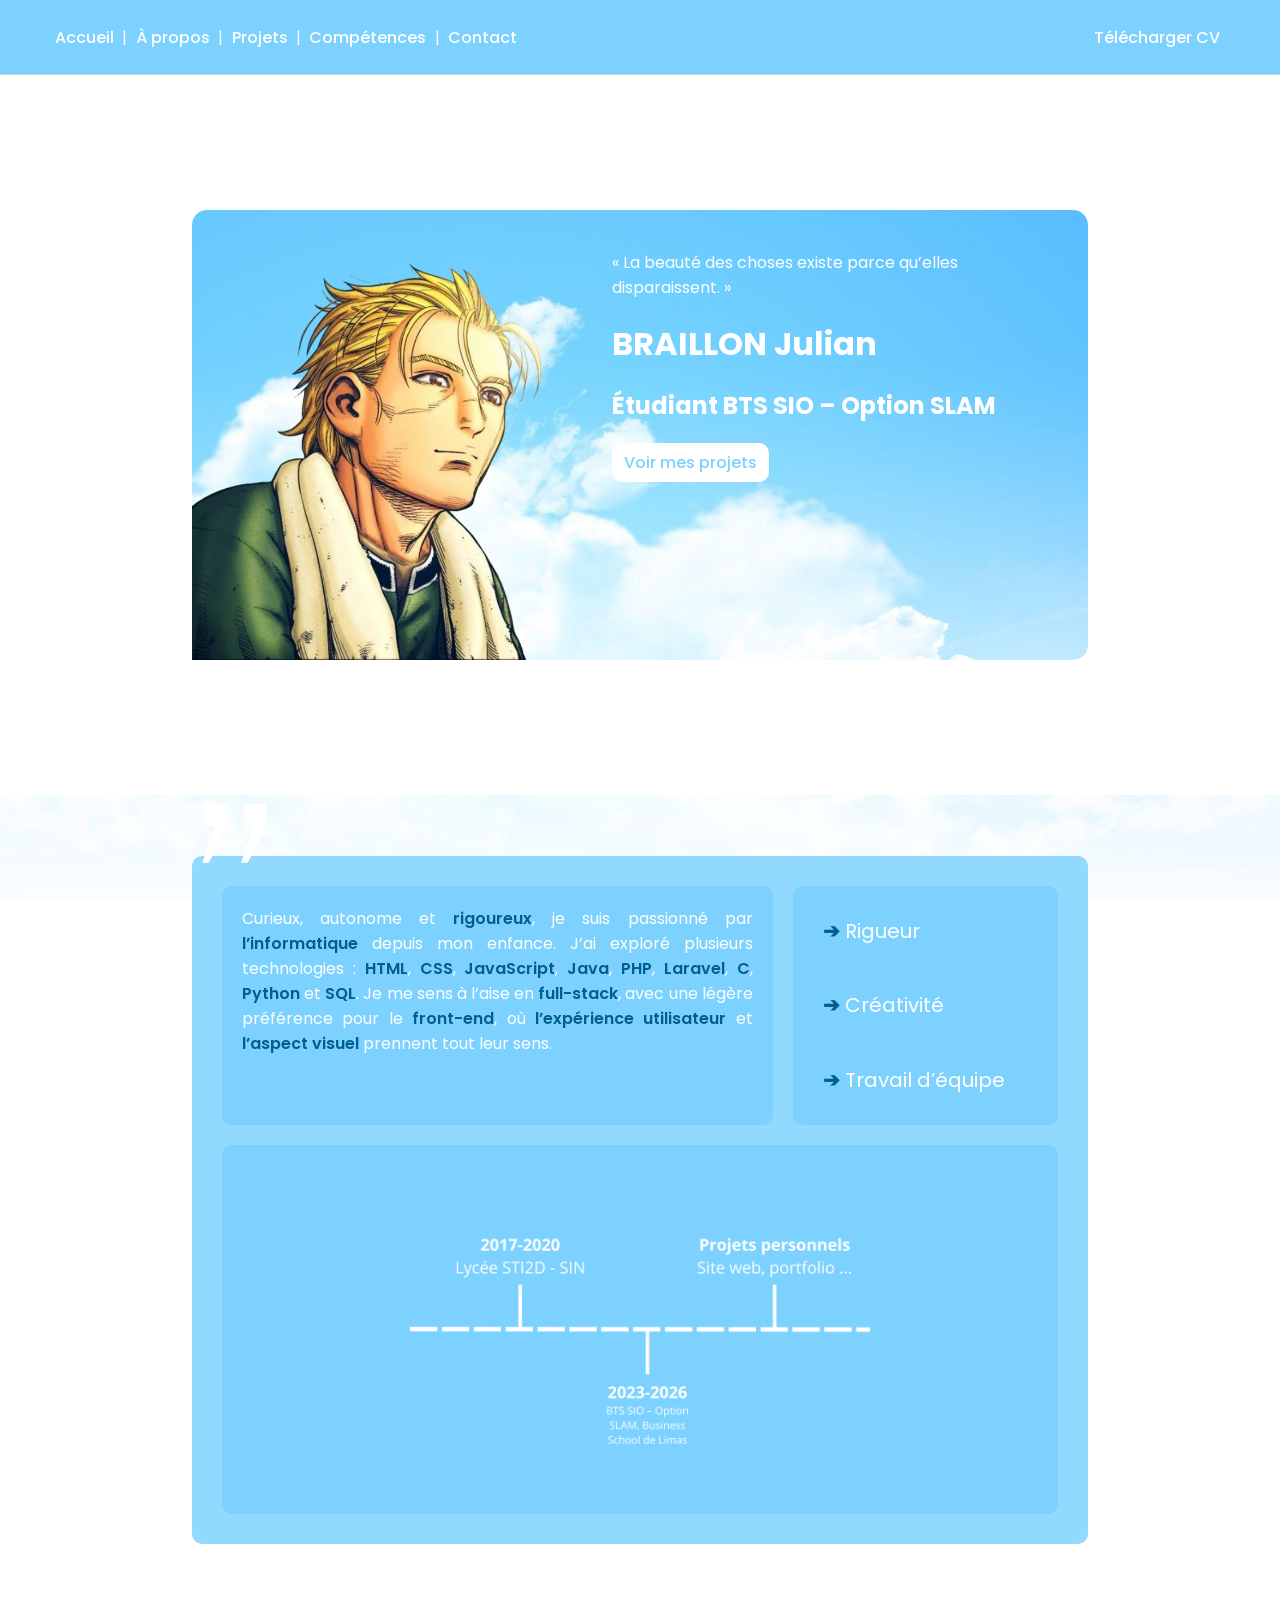
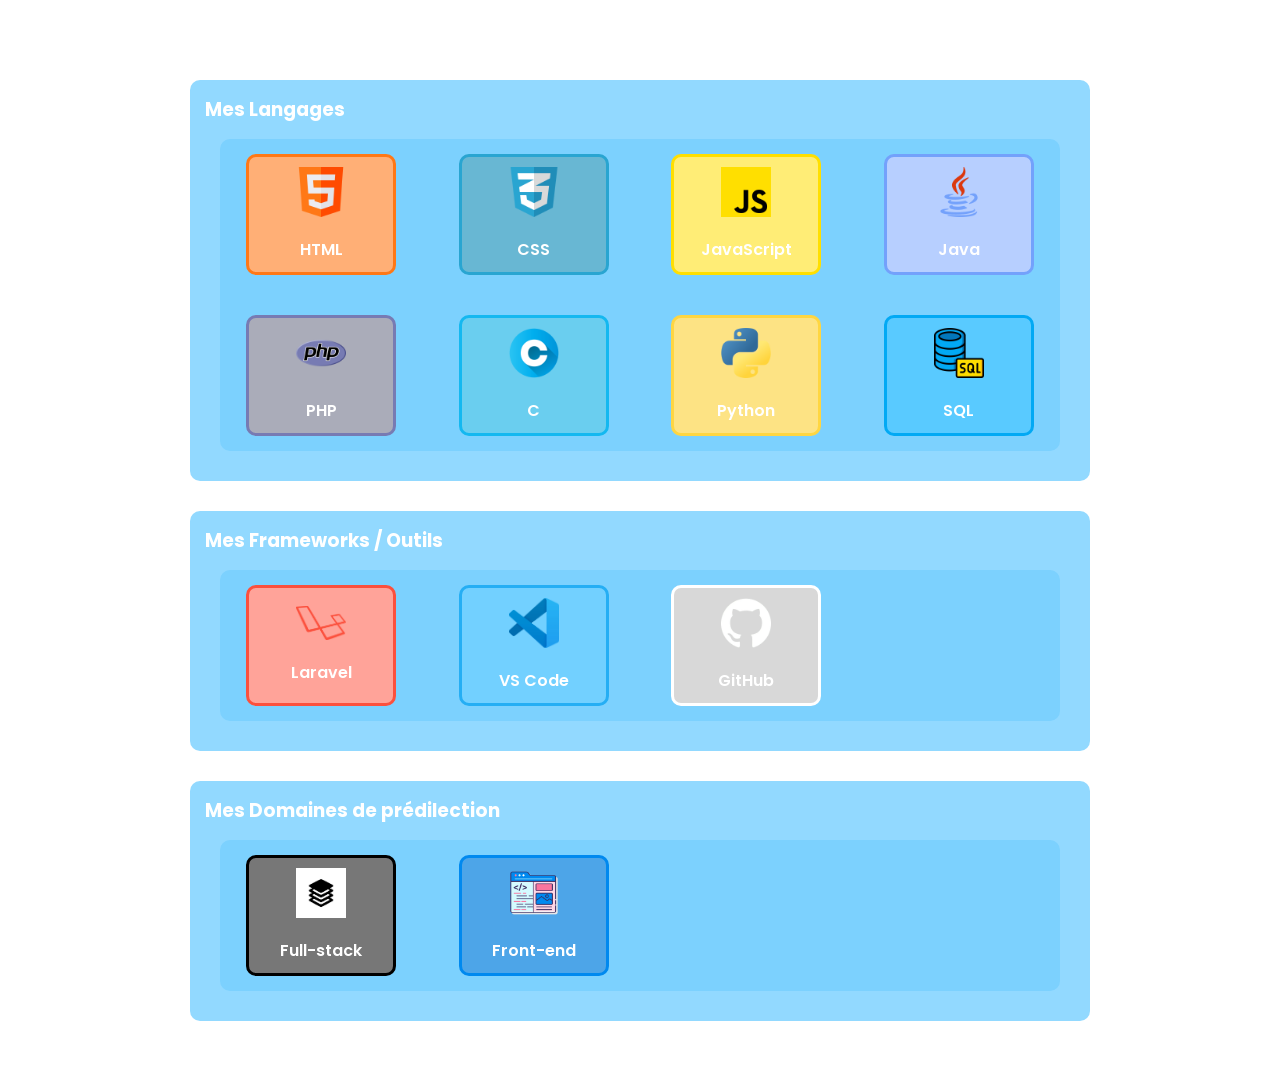
==== index.html @ 14780325 "premier commit" ====
<!DOCTYPE html>
<html lang="fr">

<head>
    <meta charset="UTF-8">
    <meta name="viewport" content="width=device-width, initial-scale=1.0">
    <link rel="stylesheet" href="style.css">
    <title>Mon Porfolio</title>
</head>
<header>
    <div class="header-div">
        <a href="#">Accueil</a>
        <p>|</p>
        <a href="#">À propos</a>
        <p>|</p>
        <a href="#">Projets</a>
        <p>|</p>
        <a href="#">Compétences</a>
        <p>|</p>
        <a href="#">Contact</a>
    </div>
    <div>
        <a href="#" class="CV">Télécharger CV</a>
    </div>
</header>

<body>
    <div class="div-1">
        <div class="div-1-1">
            <img src="img\thorfinn.png" alt="photo de profil" class="thorfinn">
        </div>
        <div class="div-1-2">
            <p>« La beauté des choses existe parce qu’elles disparaissent. »</p>
            <h1>BRAILLON Julian</h1>
            <h2>Étudiant BTS SIO – Option SLAM</h2>
            <a href="#">Voir mes projets</a>
        </div>
    </div>
    <div class="div-2">
        <div class="div-2-1">
            <div class="div-2-1-1">
                <p class="special">"</p>
                <p>
                    Curieux, autonome et <span>rigoureux</span>, je suis passionné par
                    <span>l’informatique</span> depuis mon enfance.
                    J’ai exploré plusieurs technologies :
                    <span>HTML</span>, <span>CSS</span>, <span>JavaScript</span>, <span>Java</span>,
                    <span>PHP</span>, <span>Laravel</span>, <span>C</span>, <span>Python</span> et <span>SQL</span>.
                    Je me sens à l’aise en <span>full-stack</span>, avec une légère préférence pour le
                    <span>front-end</span>, où <span>l’expérience utilisateur</span> et
                    <span>l’aspect visuel</span> prennent tout leur sens.
                </p>
            </div>
            <div class="div-2-1-2">
                <ul>
                    <li><span>➔</span> Rigueur</li>
                    <li><span>➔</span> Créativité</li>
                    <li><span>➔</span> Travail d’équipe</li>
                </ul>
            </div>
            <div class="div-2-1-3">
                <img src="img/frise.png" alt="frise chronologique" class="frise">
            </div>
        </div>
    </div>
    <div class="div-3">
        <div class="div-3-1">
            <div class="container">
                <h3>Mes Langages</h3>
                <div class="div-3-1-x">
                    <div class="div-3-1-x-x" id="html">
                        <img src="icons/html.png" class="icon" alt="HTML5">
                        <span>HTML</span>
                    </div>
                    <div class="div-3-1-x-x" id="css">
                        <img src="icons/text.png" class="icon" alt="CSS3">
                        <span>CSS</span>
                    </div>
                    <div class="div-3-1-x-x" id="javascript">
                        <img src="icons/js.png" class="icon" alt="JavaScript">
                        <span>JavaScript</span>
                    </div>
                    <div class="div-3-1-x-x" id="java">
                        <img src="icons/java.png" class="icon" alt="Java">
                        <span>Java</span>
                    </div>
                    <div class="div-3-1-x-x" id="php">
                        <img src="icons/php.png" class="icon" alt="PHP">
                        <span>PHP</span>
                    </div>
                    <div class="div-3-1-x-x" id="c">
                        <img src="icons/letter-c.png" class="icon" alt="C">
                        <span>C</span>
                    </div>
                    <div class="div-3-1-x-x" id="python">
                        <img src="icons/python.png" class="icon" alt="Python">
                        <span>Python</span>
                    </div>
                    <div class="div-3-1-x-x" id="sql">
                        <img src="icons/database.png" class="icon" alt="SQL">
                        <span>SQL</span>
                    </div>
                </div>
            </div>
            <div class="container">
                <h3>Mes Frameworks / Outils</h3>
                <div class="div-3-1-x">
                    <div class="div-3-1-x-x" id="laravel">
                        <img src="icons/laravel-1.png" class="icon" alt="Laravel">
                        <span>Laravel</span>
                    </div>
                    <div class="div-3-1-x-x" id="vs">
                        <img src="icons/code-stable.png" class="icon" alt="Visual Studio Code">
                        <span>VS Code</span>
                    </div>
                    <div class="div-3-1-x-x" id="github">
                        <img src="icons/github-white-icon.png" class="icon" alt="GitHub">
                        <span>GitHub</span>
                    </div>
                </div>
            </div>

            <div class="container">
                <h3>Mes Domaines de prédilection</h3>
                <div class="div-3-1-x">
                    <div class="div-3-1-x-x" id="fullstack">
                        <img src="icons/fullstack.png" class="icon" alt="Full-stack">
                        <span>Full-stack</span>
                    </div>
                    <div class="div-3-1-x-x" id="frontend">
                        <img src="icons/front.png" class="icon" alt="Front-end">
                        <span>Front-end</span>
                    </div>
                </div>
            </div>

        </div>
    </div>
    </div>
</body>

</html>
---- style.css ----
@import url('https://fonts.googleapis.com/css2?family=Poppins:wght@400;500;600;700&display=swap');
@import url('https://fonts.googleapis.com/css2?family=News+Cycle:wght@400;700&display=swap');


* {
    margin: 0;
    padding: 0;
    box-sizing: border-box;
    font-family: 'Poppins', sans-serif;
    color: white;
}

header {
    width: 100%;
    height: 75px;
    display: flex;
    justify-content: space-between;
    align-items: center;
    padding: 0px 50px 0px 50px;
    border-bottom: 1px solid lightgrey;
    background-color: #7cd1fe;
}

.header-div {
    display: flex;
    justify-content: space-between;
    align-items: center;
    width: 40%;
}

a {
    text-decoration: none;
    font-weight: 500;
    color: white;
    padding: 5px;
    transition: all 0.3s;
}

.header-div p {
    color: white;
}

.CV {
    padding: 5px 10px 5px 10px;
    transition: all 0.3s;
}

.CV:hover,
a:hover {
    background-color: #92d9ff;
    color: white;
    border-radius: 10px;
}

.div-1 {
    background-image: url("img/ciel 3.jpg");
    background-size: cover;
    background-attachment: fixed;
    border-radius: 15px;
    width: 70%;
    height: 50vh;
    margin-top: 15vh;
    margin-inline: auto;
    display: flex;
    justify-content: space-between;
}

.thorfinn {
    width: 420px;
}

.div-1-1 {
    display: flex;
    justify-content: end;
    align-items: end;
}

.div-1-2 {
    display: flex;
    flex-direction: column;
    justify-content: start;
    align-items: start;
    gap: 20px;
    margin-top: 40px;
    margin-right: 70px;
}

.div-1-2 a {
    background-color: white;
    color: #7cd1fe;
    padding: 5px 10px 5px 10px;
    border-radius: 10px;
    border: 2px solid rgba(255, 255, 255, 0);
}

.div-1-2 a:hover {
    background-color: #7cd1fe;
    color: white;
    border-radius: 10px;
    border: 2px solid white;
}

.div-2 {
    margin-top: 15vh;
    width: 100%;
    height: 90vh;
    background-image: url("img/ciel 3.jpg");
    background-attachment: fixed;
    background-size: cover;
    display: flex;
    justify-content: center;
    align-items: center;
}

.div-2-1 {
    width: 70%;
    height: 85%;
    margin-inline: auto;
    text-align: justify;
    padding: 30px;
    display: grid;
    grid-template-columns: repeat(3, 1fr);
    grid-template-rows: repeat(5, 1fr);
    gap: 20px;
    background-color: #92d9ff;
    border-radius: 10px;
}

.div-2-1-1 {
    text-align: justify;
    padding: 20px;
    display: flex;
    justify-content: space-evenly;
    grid-column: span 2 / span 2;
    grid-row: span 2 / span 2;
    background-color: #7cd1fe;
    border-radius: 10px;
}

.div-2-1-2 {
    text-align: justify;
    padding: 30px;
    display: flex;
    justify-content: start;
    background-color: #7cd1fe;
    border-radius: 10px;
    grid-row: span 2 / span 2;
    grid-column-start: 3;
}

.div-2-1-3 {
    border-radius: 10px;
    grid-column: span 3 / span 3;
    grid-row: span 3 / span 3;
    grid-row-start: 3;
    background-color: #7cd1fe;
    border-radius: 10px;
    display: flex;
    justify-content: center;
    align-items: center;
    overflow: hidden;
}

.div-2-1-2 ul {
    display: flex;
    justify-content: space-between;
    align-items: start;
    flex-direction: column;
    list-style: none;
    font-size: 20px;
}

.frise {
    width: 55%;
    border-radius: 10px;
    overflow: hidden;
}

span {
    color: #005f8f;
    font-weight: 600;
}

.div-3 {
    margin-top: 5vh;
    width: 75%;
    min-height: 80vh;
    margin-inline: auto;
    border-radius: 10px;
    padding: 30px;
}

.div-3-1-x {
    display: grid;
    grid-template-columns: repeat(4, 1fr);
    gap: 40px;
    background-color: #7cd1fe;
    border-radius: 10px;
    padding: 15px;
    margin: 15px;
}

.div-3-1-x-x {
    display: flex;
    justify-content: center;
    align-items: center;
    flex-direction: column;
    gap: 20px;
    padding: 10px;
    border-radius: 10px;
    width: 150px;
    margin-inline: auto;
}

.icon {
    width: 50px;
}

.div-3-1-x-x span{
    color: white;
}

.special{
    font-family: "News Cycle", sans-serif;
    position: absolute;
    font-size: 300px;
    left: 15%;
    top: 71%;
}

.container{
    background-color: #92d9ff;
    border-radius: 10px;
    margin-bottom: 30px;
    padding: 15px;
}

#html{
    background-color: #ffaf76;
    border: 3px solid #FF7816;
}
#css{
    background-color: #68b7d3;
    border: 3px solid #29A5D1;
}
#javascript{
    background-color: #ffed76;
    border: 3px solid #FFDF00;
}
#java{
    background-color: #b7cfff;
    border: 3px solid #73A1FB;
}
#php{
    background-color: #aaacb9;
    border: 3px solid #777BB3;
}
#c{
    background-color: #6aceef;
    border: 3px solid #14B8F0;
}
#sql{
    background-color: #59caff;
    border: 3px solid #02A9F4;
}
#laravel{
    background-color: #ffa399;
    border: 3px solid #FC503D;
}
#python{
    background-color: #fde384;
    border: 3px solid #FFD641;
}
#vs{
    background-color: #72d0ff;
    border: 3px solid #25AEF4;
}
#github{
    background-color: #d8d8d8;
    border: 3px solid #ffffff;
}
#fullstack{
    background-color: #777777;
    border: 3px solid #000000;
}
#frontend{
    background-color: #4da5e8;
    border: 3px solid #0089EF;
}
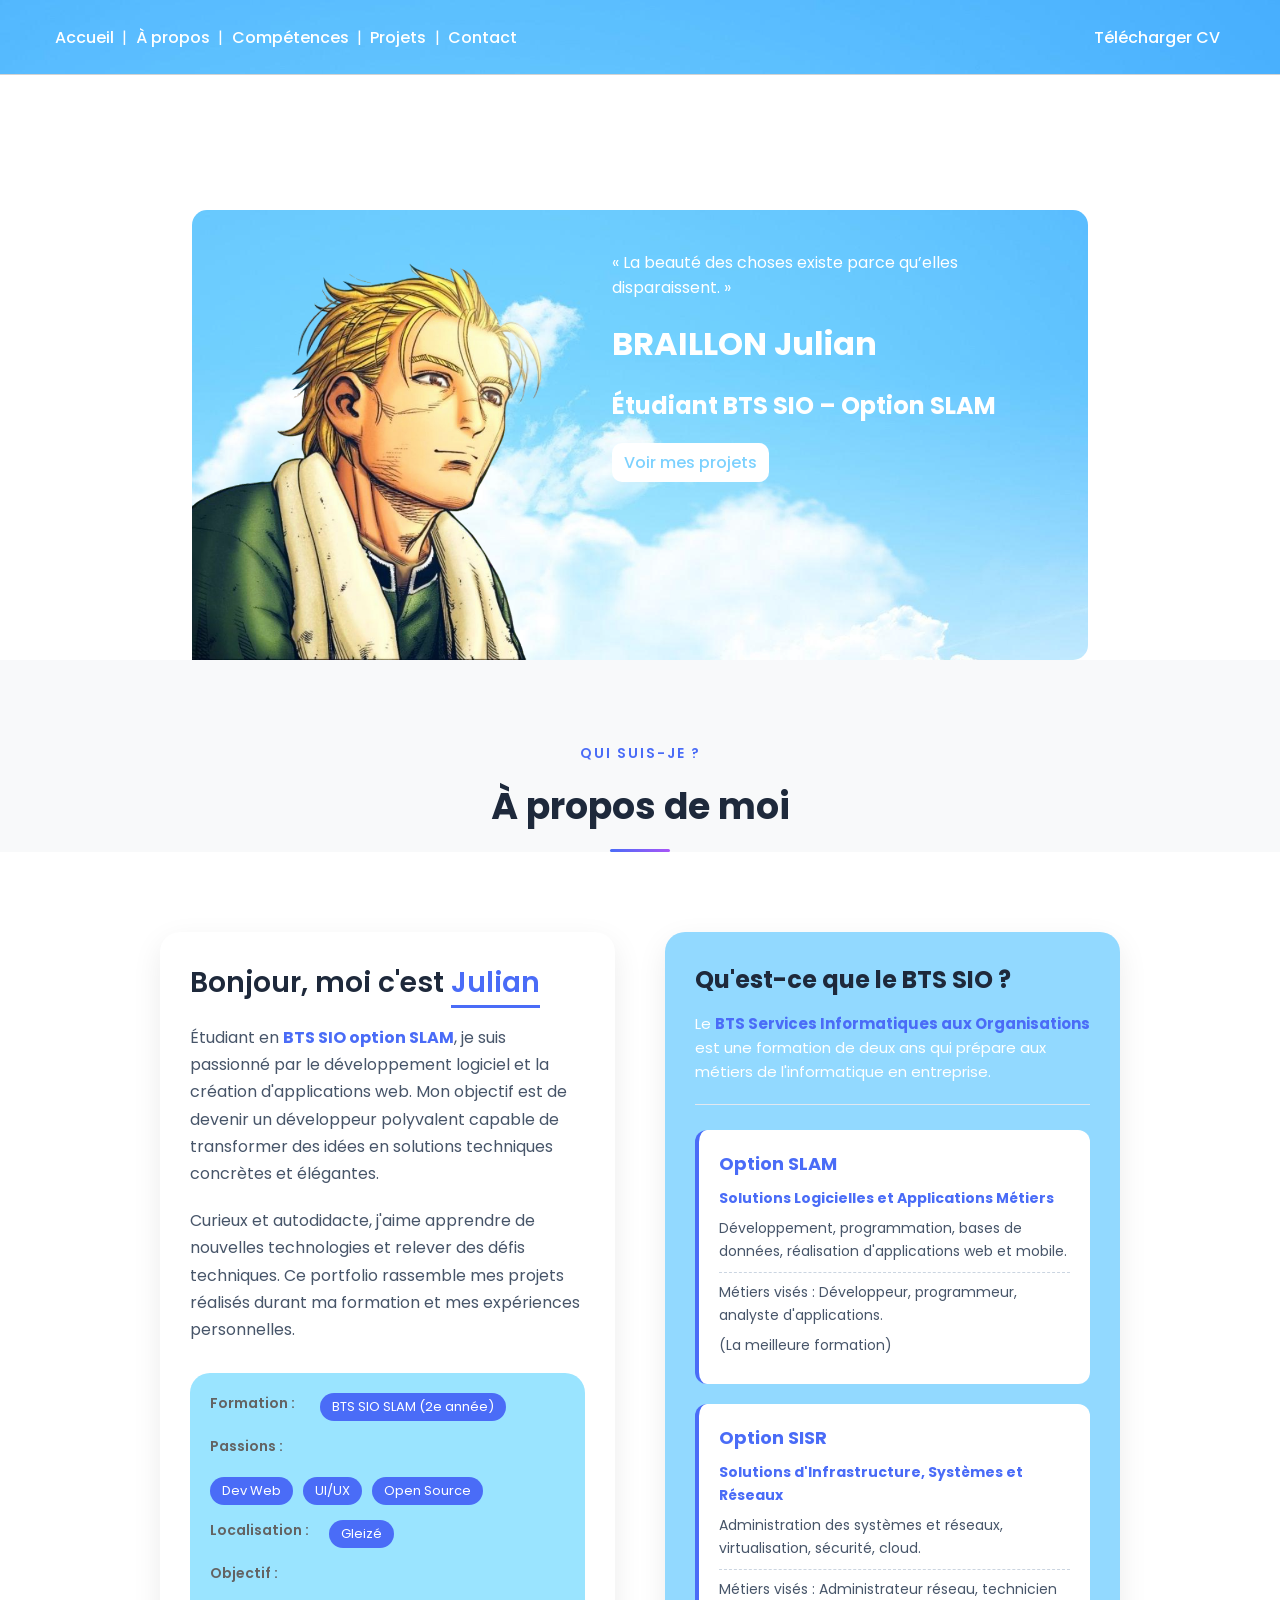
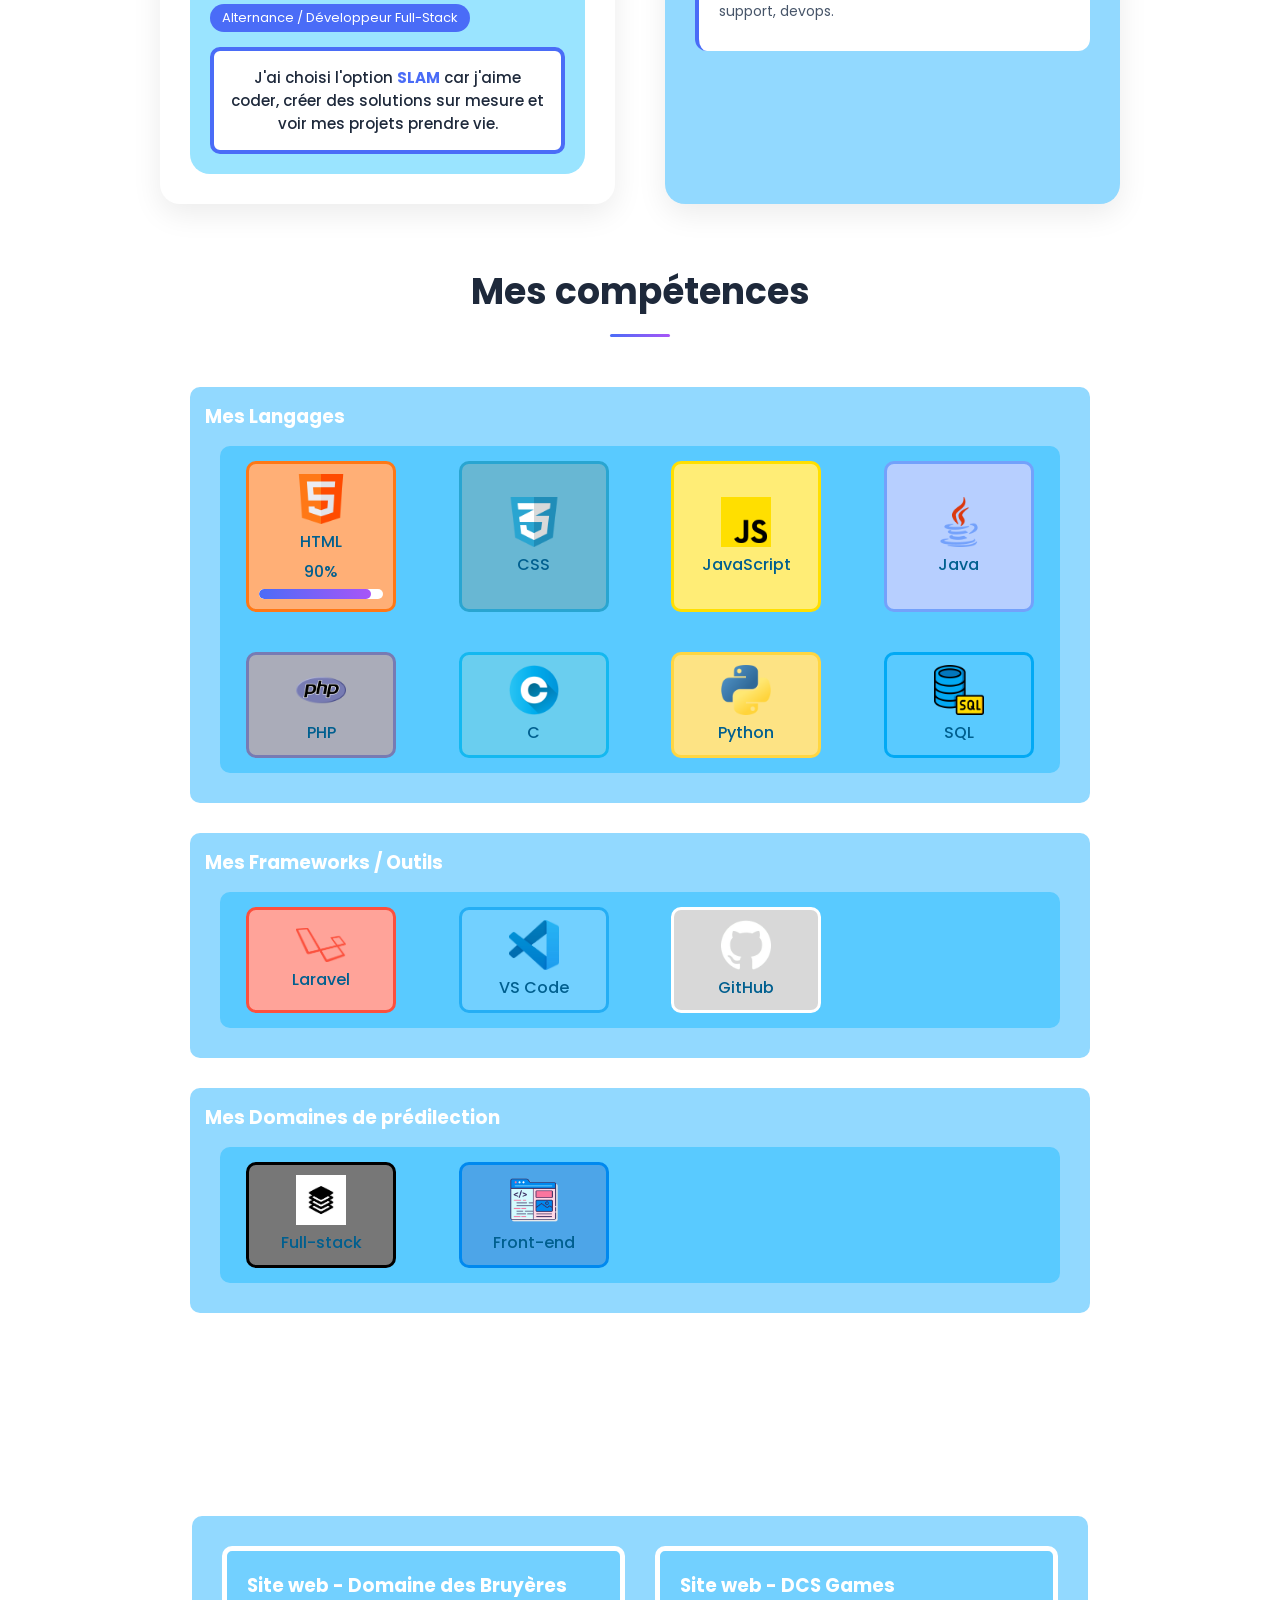
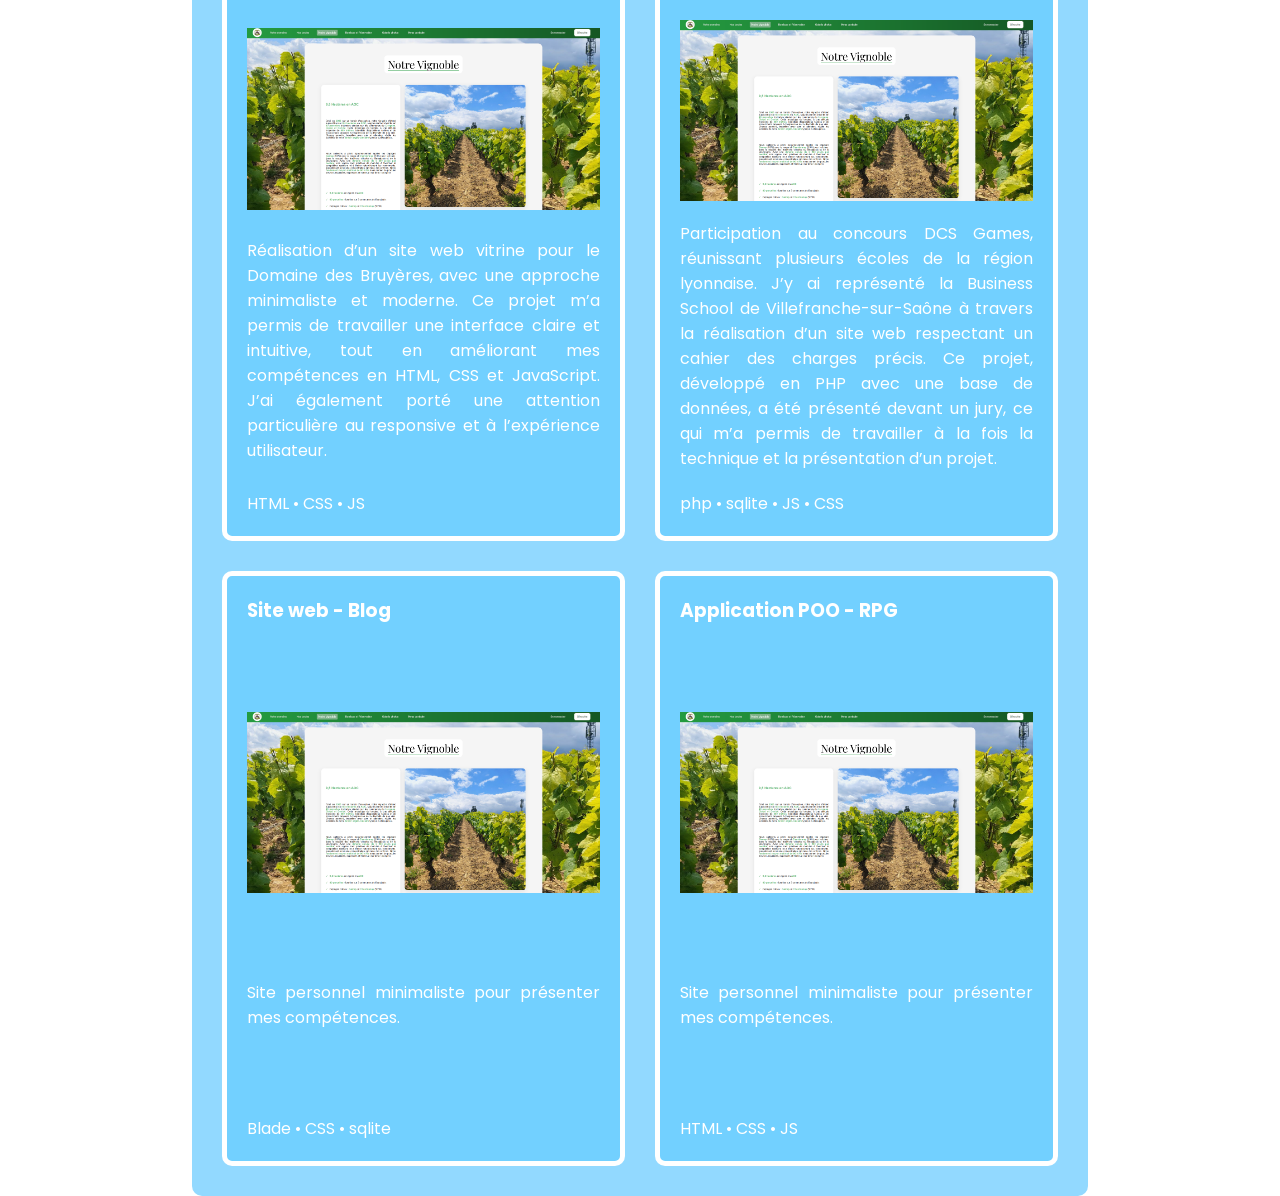
==== commit 2961d368: "2nd commit" ====
--- a/index.html
+++ b/index.html
@@ -13,9 +13,9 @@
         <p>|</p>
         <a href="#">À propos</a>
         <p>|</p>
+        <a href="#">Compétences</a>
+        <p>|</p>
         <a href="#">Projets</a>
-        <p>|</p>
-        <a href="#">Compétences</a>
         <p>|</p>
         <a href="#">Contact</a>
     </div>
@@ -36,41 +36,116 @@
             <a href="#">Voir mes projets</a>
         </div>
     </div>
+    <!-- SECTION À PROPOS -->
+    <section id="a-propos" class="about-section">
+        <div class="about-container">
+
+            <!-- En-tête de section -->
+            <div class="section-header">
+                <span class="section-badge">Qui suis-je ?</span>
+                <h2 class="section-title">À propos de moi</h2>
+                <div class="section-divider"></div>
+            </div>
+        </div>
+    </section>
     <div class="div-2">
         <div class="div-2-1">
-            <div class="div-2-1-1">
-                <p class="special">"</p>
-                <p>
-                    Curieux, autonome et <span>rigoureux</span>, je suis passionné par
-                    <span>l’informatique</span> depuis mon enfance.
-                    J’ai exploré plusieurs technologies :
-                    <span>HTML</span>, <span>CSS</span>, <span>JavaScript</span>, <span>Java</span>,
-                    <span>PHP</span>, <span>Laravel</span>, <span>C</span>, <span>Python</span> et <span>SQL</span>.
-                    Je me sens à l’aise en <span>full-stack</span>, avec une légère préférence pour le
-                    <span>front-end</span>, où <span>l’expérience utilisateur</span> et
-                    <span>l’aspect visuel</span> prennent tout leur sens.
-                </p>
-            </div>
-            <div class="div-2-1-2">
-                <ul>
-                    <li><span>➔</span> Rigueur</li>
-                    <li><span>➔</span> Créativité</li>
-                    <li><span>➔</span> Travail d’équipe</li>
-                </ul>
-            </div>
-            <div class="div-2-1-3">
-                <img src="img/frise.png" alt="frise chronologique" class="frise">
+            <div class="about-content">
+                <!-- Colonne gauche : Présentation personnelle -->
+                <div class="about-text">
+                    <h3 class="about-greeting">Bonjour, moi c'est <span class="highlight">Julian</span></h3>
+
+                    <p class="about-description">
+                        Étudiant en <strong>BTS SIO option SLAM</strong>, je suis passionné par le développement
+                        logiciel
+                        et la création d'applications web. Mon objectif est de devenir un développeur polyvalent
+                        capable
+                        de transformer des idées en solutions techniques concrètes et élégantes.
+                    </p>
+
+                    <p class="about-description">
+                        Curieux et autodidacte, j'aime apprendre de nouvelles technologies et relever des défis
+                        techniques.
+                        Ce portfolio rassemble mes projets réalisés durant ma formation et mes expériences
+                        personnelles.
+                    </p>
+
+                    <!-- Infos rapides -->
+                    <div class="about-tags">
+                        <div class="tag-group">
+                            <span class="tag-label">Formation :</span>
+                            <span class="tag-value">BTS SIO SLAM (2e année)</span>
+                        </div>
+                        <div class="tag-group">
+                            <span class="tag-label">Passions :</span>
+                            <div class="tag-chips">
+                                <span>Dev Web</span>
+                                <span>UI/UX</span>
+                                <span>Open Source</span>
+                            </div>
+                        </div>
+                        <div class="tag-group">
+                            <span class="tag-label">Localisation :</span>
+                            <span class="tag-value">Gleizé</span>
+                        </div>
+                        <div class="tag-group">
+                            <span class="tag-label">Objectif :</span>
+                            <span class="tag-value">Alternance / Développeur Full-Stack</span>
+                        </div>
+                        <p class="bts-conclusion">
+                            J'ai choisi l'option <strong>SLAM</strong> car j'aime coder, créer des solutions sur mesure
+                            et voir mes projets prendre vie.
+                        </p>
+                    </div>
+                </div>
+
+                <!-- Colonne droite : Présentation du BTS SIO -->
+                <div class="bts-card">
+                    <h3 class="bts-title">Qu'est-ce que le BTS SIO ?</h3>
+                    <p class="bts-description">
+                        Le <strong>BTS Services Informatiques aux Organisations</strong> est une formation de deux
+                        ans
+                        qui prépare aux métiers de l'informatique en entreprise.
+                    </p>
+
+                    <div class="bts-options">
+                        <div class="option option-slam">
+                            <h4>Option SLAM</h4>
+                            <p><strong>Solutions Logicielles et Applications Métiers</strong></p>
+                            <p>Développement, programmation, bases de données, réalisation d'applications web et
+                                mobile.</p>
+                            <p class="option-metiers">Métiers visés : Développeur, programmeur, analyste
+                                d'applications.</p>
+                            <p>(La meilleure formation)</p>
+                        </div>
+                        <div class="option option-sisr">
+                            <h4>Option SISR</h4>
+                            <p><strong>Solutions d'Infrastructure, Systèmes et Réseaux</strong></p>
+                            <p>Administration des systèmes et réseaux, virtualisation, sécurité, cloud.</p>
+                            <p class="option-metiers">Métiers visés : Administrateur réseau, technicien support,
+                                devops.</p>
+                        </div>
+                    </div>
+                </div>
             </div>
         </div>
     </div>
     <div class="div-3">
         <div class="div-3-1">
+            <div class="section-header">
+                <h2 class="section-title">Mes compétences</h2>
+                <div class="section-divider"></div>
+            </div>
             <div class="container">
                 <h3>Mes Langages</h3>
                 <div class="div-3-1-x">
                     <div class="div-3-1-x-x" id="html">
                         <img src="icons/html.png" class="icon" alt="HTML5">
                         <span>HTML</span>
+                        <span>90%</span>
+                        <div class="progress-bar">
+                            <div class="progress" style="width: 90%;"></div>
+                        </div>
                     </div>
                     <div class="div-3-1-x-x" id="css">
                         <img src="icons/text.png" class="icon" alt="CSS3">
@@ -133,9 +208,59 @@
                     </div>
                 </div>
             </div>
-
-        </div>
-    </div>
+        </div>
+    </div>
+    <div class="div-4">
+        <h2>Projets</h2>
+        <div class="div-4-1">
+            <div class="projets">
+                <div class="project-content">
+                    <h3>Site web - Domaine des Bruyères</h3>
+                    <img src="img/ddb.png" alt="Image Domaine des Bruyères" class="img-projet">
+                    <p>
+                        Réalisation d’un <span>site web vitrine</span> pour le Domaine des Bruyères, avec une approche
+                        <span>minimaliste</span> et moderne. Ce projet m’a permis de travailler une interface
+                        <span>claire et intuitive</span>, tout en améliorant mes compétences en
+                        <span>HTML, CSS et JavaScript</span>. J’ai également porté une attention particulière au
+                        <span>responsive</span> et à l’<span>expérience utilisateur</span>.
+                    </p>
+                    <span>HTML • CSS • JS</span>
+                </div>
+            </div>
+            <div class="projets">
+                <div class="project-content">
+                    <h3>Site web - DCS Games</h3>
+                    <img src="img/ddb.png" alt="Image Domaine des Bruyères" class="img-projet">
+                    <p>
+                        Participation au concours <span>DCS Games</span>, réunissant plusieurs écoles de la région
+                        lyonnaise.
+                        J’y ai représenté la <span>Business School de Villefranche-sur-Saône</span> à travers la
+                        réalisation
+                        d’un <span>site web</span> respectant un cahier des charges précis.
+                        Ce projet, développé en <span>PHP</span> avec une <span>base de données</span>, a été présenté
+                        devant un jury,
+                        ce qui m’a permis de travailler à la fois la technique et la présentation d’un projet.
+                    </p>
+                    <span>php • sqlite • JS • CSS</span>
+                </div>
+            </div>
+            <div class="projets">
+                <div class="project-content">
+                    <h3>Site web - Blog</h3>
+                    <img src="img/ddb.png" alt="Image Domaine des Bruyères" class="img-projet">
+                    <p>Site personnel minimaliste pour présenter mes compétences.</p>
+                    <span>Blade • CSS • sqlite</span>
+                </div>
+            </div>
+            <div class="projets">
+                <div class="project-content">
+                    <h3>Application POO - RPG</h3>
+                    <img src="img/ddb.png" alt="Image Domaine des Bruyères" class="img-projet">
+                    <p>Site personnel minimaliste pour présenter mes compétences.</p>
+                    <span>HTML • CSS • JS</span>
+                </div>
+            </div>
+        </div>
     </div>
 </body>
 
--- a/style.css
+++ b/style.css
@@ -18,7 +18,9 @@
     align-items: center;
     padding: 0px 50px 0px 50px;
     border-bottom: 1px solid lightgrey;
-    background-color: #7cd1fe;
+    background-image: url("img/ciel 3.jpg");
+    background-attachment: fixed;
+    background-size: cover;
 }
 
 .header-div {
@@ -100,10 +102,308 @@
     border: 2px solid white;
 }
 
+/* SECTION À PROPOS */
+.about-section {
+    padding-top: 80px;
+    background-color: #f8f9fa;
+}
+
+strong {
+    color: #4a6cf7;
+}
+
+.about-tags {
+    margin-top: 30px;
+    display: flex;
+    flex-direction: column;
+    gap: 15px;
+    background-color: #9ae4ff;
+    padding: 20px;
+    border-radius: 20px;
+}
+
+.tag-group {
+    display: flex;
+    align-items: flex-start;
+    gap: 20px;
+    flex-wrap: wrap;
+}
+
+.tag-label {
+    min-width: 90px;
+    font-weight: 600;
+    color: rgb(99, 99, 99);
+    font-size: 14px;
+}
+
+.tag-value {
+    background: #4a6cf7;
+    padding: 4px 12px;
+    border-radius: 20px;
+    font-size: 13px;
+}
+
+.tag-chips {
+    display: flex;
+    flex-wrap: wrap;
+    gap: 10px;
+}
+
+.tag-chips span {
+    background: #4a6cf7;
+    padding: 4px 12px;
+    border-radius: 20px;
+    font-size: 13px;
+}
+
+.about-text {
+    background-color: white;
+    padding: 30px;
+    border-radius: 20px;
+    box-shadow: 0 10px 30px rgba(0, 0, 0, 0.08);
+}
+
+.about-container {
+    max-width: 1200px;
+    margin: 0 auto;
+}
+
+.about-info-list {
+    margin-top: 30px;
+    border-top: 1px solid #e2e8f0;
+    padding-top: 20px;
+}
+
+.info-item {
+    display: flex;
+    padding: 12px 0;
+    border-bottom: 1px solid #f1f5f9;
+}
+
+.info-label {
+    width: 100px;
+    font-weight: 600;
+    color: #4a6cf7;
+}
+
+.info-value {
+    color: #1e293b;
+}
+
+/* En-tête de section */
+.section-header {
+    text-align: center;
+    margin-bottom: 50px;
+}
+
+.section-badge {
+    display: inline-block;
+    font-size: 14px;
+    font-weight: 600;
+    color: #4a6cf7;
+    text-transform: uppercase;
+    letter-spacing: 2px;
+    margin-bottom: 15px;
+}
+
+.section-title {
+    font-size: 36px;
+    font-weight: 700;
+    color: #1e293b;
+    margin-bottom: 15px;
+}
+
+.section-divider {
+    width: 60px;
+    height: 3px;
+    background: linear-gradient(90deg, #4a6cf7, #a855f7);
+    margin: 0 auto;
+    border-radius: 2px;
+}
+
+/* Contenu principal */
+.about-content {
+    display: grid;
+    grid-template-columns: 1fr 1fr;
+    gap: 50px;
+}
+
+/* Texte personnel */
+.about-greeting {
+    font-size: 28px;
+    font-weight: 600;
+    color: #1e293b;
+    margin-bottom: 20px;
+}
+
+.highlight {
+    color: #4a6cf7;
+    border-bottom: 3px solid #4a6cf7;
+    padding-bottom: 3px;
+}
+
+.about-description {
+    font-size: 16px;
+    color: #475569;
+    line-height: 1.7;
+    margin-bottom: 20px;
+}
+
+/* Grille d'informations */
+.about-info-grid {
+    display: grid;
+    grid-template-columns: repeat(2, 1fr);
+    gap: 20px;
+    margin-top: 30px;
+}
+
+.info-item {
+    display: flex;
+    align-items: center;
+    gap: 15px;
+    padding: 15px;
+    background: white;
+    border-radius: 12px;
+    box-shadow: 0 2px 8px rgba(0, 0, 0, 0.05);
+    transition: transform 0.3s, box-shadow 0.3s;
+}
+
+.info-item:hover {
+    transform: translateY(-3px);
+    box-shadow: 0 8px 20px rgba(0, 0, 0, 0.1);
+}
+
+.info-icon {
+    width: 40px;
+    height: 40px;
+    background: linear-gradient(135deg, #4a6cf7, #a855f7);
+    border-radius: 10px;
+}
+
+.info-item h4 {
+    font-size: 14px;
+    font-weight: 600;
+    color: #64748b;
+    margin-bottom: 5px;
+}
+
+.info-item p {
+    font-size: 15px;
+    font-weight: 500;
+    color: #1e293b;
+}
+
+/* Carte BTS SIO */
+
+.bts-card {
+    background: #92d9ff;
+    border-radius: 20px;
+    padding: 30px;
+    box-shadow: 0 10px 30px rgba(0, 0, 0, 0.08);
+}
+
+.bts-title {
+    font-size: 24px;
+    font-weight: 700;
+    color: #1e293b;
+    margin-bottom: 15px;
+}
+
+.bts-description {
+    font-size: 15px;
+    line-height: 1.6;
+    margin-bottom: 25px;
+    padding-bottom: 20px;
+    border-bottom: 1px solid #e2e8f0;
+}
+
+/* Options du BTS */
+.bts-options {
+    display: flex;
+    flex-direction: column;
+    gap: 20px;
+    margin-bottom: 25px;
+}
+
+.option {
+    padding: 20px;
+    border-radius: 12px;
+    border-left: 4px solid #4a6cf7;
+}
+
+.option-slam,
+.option-sisr {
+    background-color: white;
+}
+
+.option h4 {
+    font-size: 18px;
+    font-weight: 700;
+    margin-bottom: 10px;
+}
+
+.option-slam h4,
+.option-sisr h4 {
+    color: #4a6cf7;
+}
+
+.option p {
+    font-size: 14px;
+    color: #475569;
+    line-height: 1.6;
+    margin-bottom: 8px;
+}
+
+.option-metiers {
+    font-size: 13px;
+    color: #64748b;
+    margin-top: 10px;
+    padding-top: 8px;
+    border-top: 1px dashed #cbd5e1;
+}
+
+.bts-conclusion {
+    font-size: 15px;
+    font-weight: 500;
+    color: #1e293b;
+    padding: 15px;
+    background-color: white;
+    border-radius: 10px;
+    text-align: center;
+    border: 4px solid #4a6cf7;
+}
+
+/* Responsive */
+@media (max-width: 900px) {
+    .about-content {
+        grid-template-columns: 1fr;
+        gap: 40px;
+    }
+
+    .about-info-grid {
+        grid-template-columns: repeat(2, 1fr);
+    }
+}
+
+@media (max-width: 500px) {
+    .about-info-grid {
+        grid-template-columns: 1fr;
+    }
+
+    .section-title {
+        font-size: 28px;
+    }
+
+    .about-greeting {
+        font-size: 24px;
+    }
+
+    .bts-card {
+        padding: 20px;
+    }
+}
+
 .div-2 {
-    margin-top: 15vh;
-    width: 100%;
-    height: 90vh;
     background-image: url("img/ciel 3.jpg");
     background-attachment: fixed;
     background-size: cover;
@@ -113,177 +413,272 @@
 }
 
 .div-2-1 {
+    width: 75%;
+    margin: 30px;
+}
+
+
+.div-3 {
+    width: 75%;
+    min-height: 80vh;
+    margin-inline: auto;
+    border-radius: 10px;
+    padding: 30px;
+}
+
+.div-3-1-x {
+    display: grid;
+    grid-template-columns: repeat(4, 1fr);
+    gap: 40px;
+    background-color: #59caff;
+    border-radius: 10px;
+    padding: 15px;
+    margin: 15px;
+}
+
+.div-3-1-x-x {
+    display: flex;
+    justify-content: center;
+    align-items: center;
+    flex-direction: column;
+    gap: 5px;
+    padding: 10px;
+    border-radius: 10px;
+    width: 150px;
+    margin-inline: auto;
+    transition: all 0.4s;
+}
+
+
+.icon {
+    width: 50px;
+}
+
+.div-3-1-x-x span {
+    color: #005f8f;
+    transition: all 0.3s;
+    font-weight: 500;
+}
+
+.div-3-1-x-x:hover {
+    transform: rotate(3deg) scale(1.03);
+    color: black;
+}
+
+.div-3-1-x-x:hover span {
+    color: #000000ad;
+}
+
+.special {
+    font-family: "News Cycle", sans-serif;
+    position: absolute;
+    font-size: 300px;
+    left: 15%;
+    top: 70%;
+}
+
+.container {
+    background-color: #92d9ff;
+    border-radius: 10px;
+    margin-bottom: 30px;
+    padding: 15px;
+}
+
+.progress-bar {
+    width: 100%;
+    height: 10px;
+    background-color: white;
+    border-radius: 10px;
+    overflow: hidden;
+}
+
+.progress {
+    height: 100%;
+    background: linear-gradient(90deg, #4a6cf7, #a855f7);
+    border-radius: 10px;
+    transition: width 0.5s ease;
+}
+
+#html {
+    background-color: #ffaf76;
+    border: 3px solid #FF7816;
+}
+
+#html:hover {
+    background-color: #fecaa5;
+    border: 3px solid #ffa260;
+
+}
+
+#css {
+    background-color: #68b7d3;
+    border: 3px solid #29A5D1;
+}
+
+#css:hover {
+    background-color: #a4c3ce;
+    border: 3px solid #95c6d8;
+}
+
+#javascript {
+    background-color: #ffed76;
+    border: 3px solid #FFDF00;
+}
+
+#javascript:hover {
+    background-color: #faf0b4;
+    border: 3px solid #fae975;
+}
+
+#java {
+    background-color: #b7cfff;
+    border: 3px solid #73A1FB;
+}
+
+#java:hover {
+    background-color: #dbe6fe;
+    border: 3px solid #bcd2fe;
+}
+
+#php {
+    background-color: #aaacb9;
+    border: 3px solid #777BB3;
+}
+
+#php:hover {
+    background-color: #dbdbdd;
+    border: 3px solid #a4a5b7;
+}
+
+#c {
+    background-color: #6aceef;
+    border: 3px solid #14B8F0;
+}
+
+#c:hover {
+    background-color: #b2dae7;
+    border: 3px solid #93e4ff;
+}
+
+#sql {
+    background-color: #59caff;
+    border: 3px solid #02A9F4;
+}
+
+#sql:hover {
+    background-color: #b7e8ff;
+    border: 3px solid #77d3fe;
+}
+
+#laravel {
+    background-color: #ffa399;
+    border: 3px solid #FC503D;
+}
+
+#laravel:hover {
+    background-color: #ffd2ce;
+    border: 3px solid #ffa197;
+}
+
+#python {
+    background-color: #fde384;
+    border: 3px solid #FFD641;
+}
+
+#python:hover {
+    background-color: #ffefb7;
+    border: 3px solid #ffe78f;
+}
+
+#vs {
+    background-color: #72d0ff;
+    border: 3px solid #25AEF4;
+}
+
+#vs:hover {
+    background-color: #bee9ff;
+    border: 3px solid #8fdaff;
+}
+
+#github {
+    background-color: #d8d8d8;
+    border: 3px solid #ffffff;
+}
+
+#github:hover {
+    background-color: #7a7979;
+    border: 3px solid #4f4f4f;
+}
+
+#fullstack {
+    background-color: #777777;
+    border: 3px solid #000000;
+}
+
+#fullstack:hover {
+    background-color: #c4c4c4;
+    border: 3px solid #7a7a7a;
+}
+
+#frontend {
+    background-color: #4da5e8;
+    border: 3px solid #0089EF;
+}
+
+#frontend:hover {
+    background-color: #9ec6e5;
+    border: 3px solid #85c7f9;
+}
+
+.div-4 {
+    margin-top: 12vh;
+    width: 100%;
+    min-height: 90vh;
+    background-image: url("img/ciel 1.jpg");
+    background-attachment: fixed;
+    background-size: cover;
+
+}
+
+.div-4-1 {
     width: 70%;
     height: 85%;
     margin-inline: auto;
     text-align: justify;
     padding: 30px;
     display: grid;
-    grid-template-columns: repeat(3, 1fr);
-    grid-template-rows: repeat(5, 1fr);
+    grid-template-columns: repeat(2, 1fr);
+    grid-template-rows: repeat(2, 1fr);
+    gap: 30px;
+    background-color: #92d9ff;
+    border-radius: 10px;
+}
+
+.projets {
+    background-color: #72d0ff;
+    border-radius: 10px;
+    padding: 20px;
+    width: 100%;
+    height: 100%;
+    border: 5px solid white;
+}
+
+.project-content {
+    height: 100%;
+    display: flex;
+    justify-content: space-between;
     gap: 20px;
-    background-color: #92d9ff;
-    border-radius: 10px;
-}
-
-.div-2-1-1 {
-    text-align: justify;
-    padding: 20px;
-    display: flex;
-    justify-content: space-evenly;
-    grid-column: span 2 / span 2;
-    grid-row: span 2 / span 2;
-    background-color: #7cd1fe;
-    border-radius: 10px;
-}
-
-.div-2-1-2 {
-    text-align: justify;
-    padding: 30px;
-    display: flex;
-    justify-content: start;
-    background-color: #7cd1fe;
-    border-radius: 10px;
-    grid-row: span 2 / span 2;
-    grid-column-start: 3;
-}
-
-.div-2-1-3 {
-    border-radius: 10px;
-    grid-column: span 3 / span 3;
-    grid-row: span 3 / span 3;
-    grid-row-start: 3;
-    background-color: #7cd1fe;
-    border-radius: 10px;
-    display: flex;
-    justify-content: center;
-    align-items: center;
-    overflow: hidden;
-}
-
-.div-2-1-2 ul {
-    display: flex;
-    justify-content: space-between;
-    align-items: start;
     flex-direction: column;
-    list-style: none;
-    font-size: 20px;
-}
-
-.frise {
-    width: 55%;
-    border-radius: 10px;
-    overflow: hidden;
-}
-
-span {
-    color: #005f8f;
-    font-weight: 600;
-}
-
-.div-3 {
-    margin-top: 5vh;
-    width: 75%;
-    min-height: 80vh;
-    margin-inline: auto;
-    border-radius: 10px;
-    padding: 30px;
-}
-
-.div-3-1-x {
-    display: grid;
-    grid-template-columns: repeat(4, 1fr);
-    gap: 40px;
-    background-color: #7cd1fe;
-    border-radius: 10px;
-    padding: 15px;
-    margin: 15px;
-}
-
-.div-3-1-x-x {
-    display: flex;
-    justify-content: center;
-    align-items: center;
-    flex-direction: column;
-    gap: 20px;
-    padding: 10px;
-    border-radius: 10px;
-    width: 150px;
-    margin-inline: auto;
-}
-
-.icon {
-    width: 50px;
-}
-
-.div-3-1-x-x span{
-    color: white;
-}
-
-.special{
-    font-family: "News Cycle", sans-serif;
+}
+
+.img-projet {
+    width: 100%;
+}
+
+video {
     position: absolute;
-    font-size: 300px;
-    left: 15%;
-    top: 71%;
-}
-
-.container{
-    background-color: #92d9ff;
-    border-radius: 10px;
-    margin-bottom: 30px;
-    padding: 15px;
-}
-
-#html{
-    background-color: #ffaf76;
-    border: 3px solid #FF7816;
-}
-#css{
-    background-color: #68b7d3;
-    border: 3px solid #29A5D1;
-}
-#javascript{
-    background-color: #ffed76;
-    border: 3px solid #FFDF00;
-}
-#java{
-    background-color: #b7cfff;
-    border: 3px solid #73A1FB;
-}
-#php{
-    background-color: #aaacb9;
-    border: 3px solid #777BB3;
-}
-#c{
-    background-color: #6aceef;
-    border: 3px solid #14B8F0;
-}
-#sql{
-    background-color: #59caff;
-    border: 3px solid #02A9F4;
-}
-#laravel{
-    background-color: #ffa399;
-    border: 3px solid #FC503D;
-}
-#python{
-    background-color: #fde384;
-    border: 3px solid #FFD641;
-}
-#vs{
-    background-color: #72d0ff;
-    border: 3px solid #25AEF4;
-}
-#github{
-    background-color: #d8d8d8;
-    border: 3px solid #ffffff;
-}
-#fullstack{
-    background-color: #777777;
-    border: 3px solid #000000;
-}
-#frontend{
-    background-color: #4da5e8;
-    border: 3px solid #0089EF;
-}
+    z-index: -1;
+    width: 100%;
+    height: 100%;
+    object-fit: cover;
+}
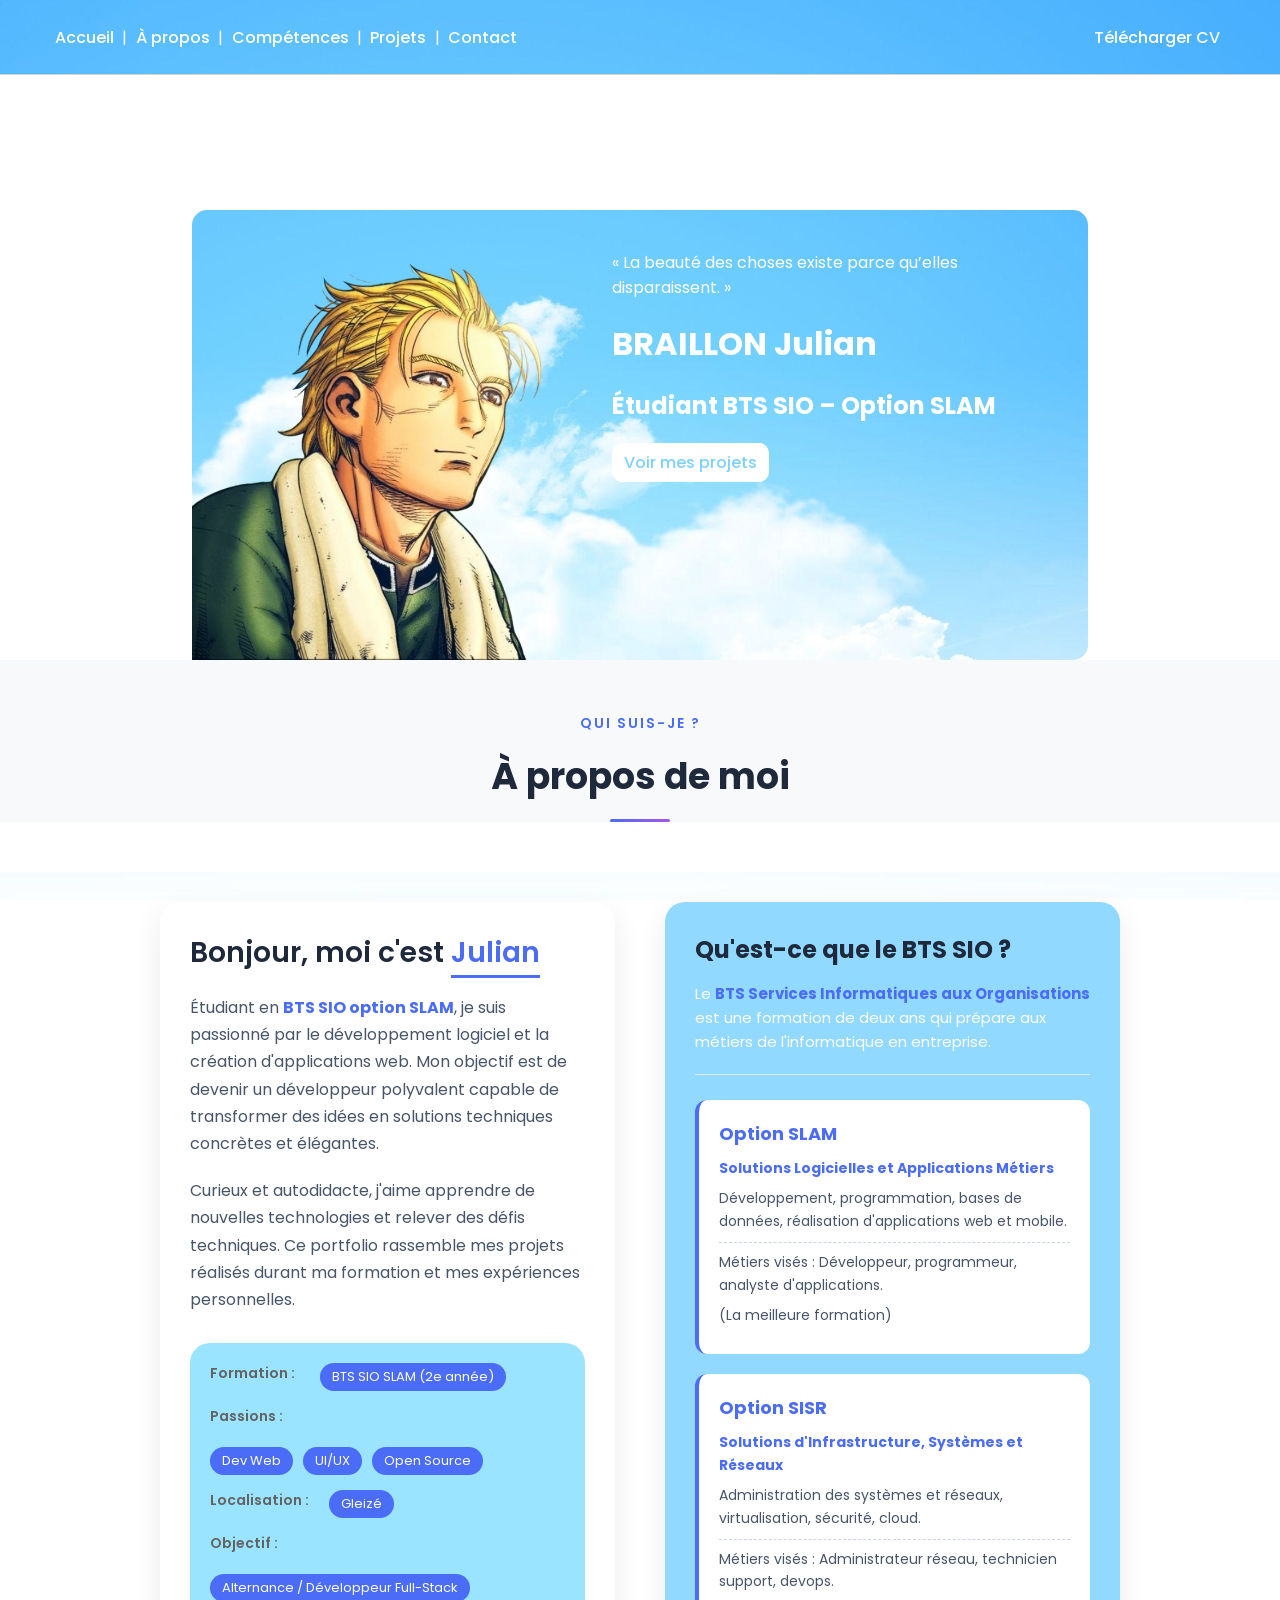
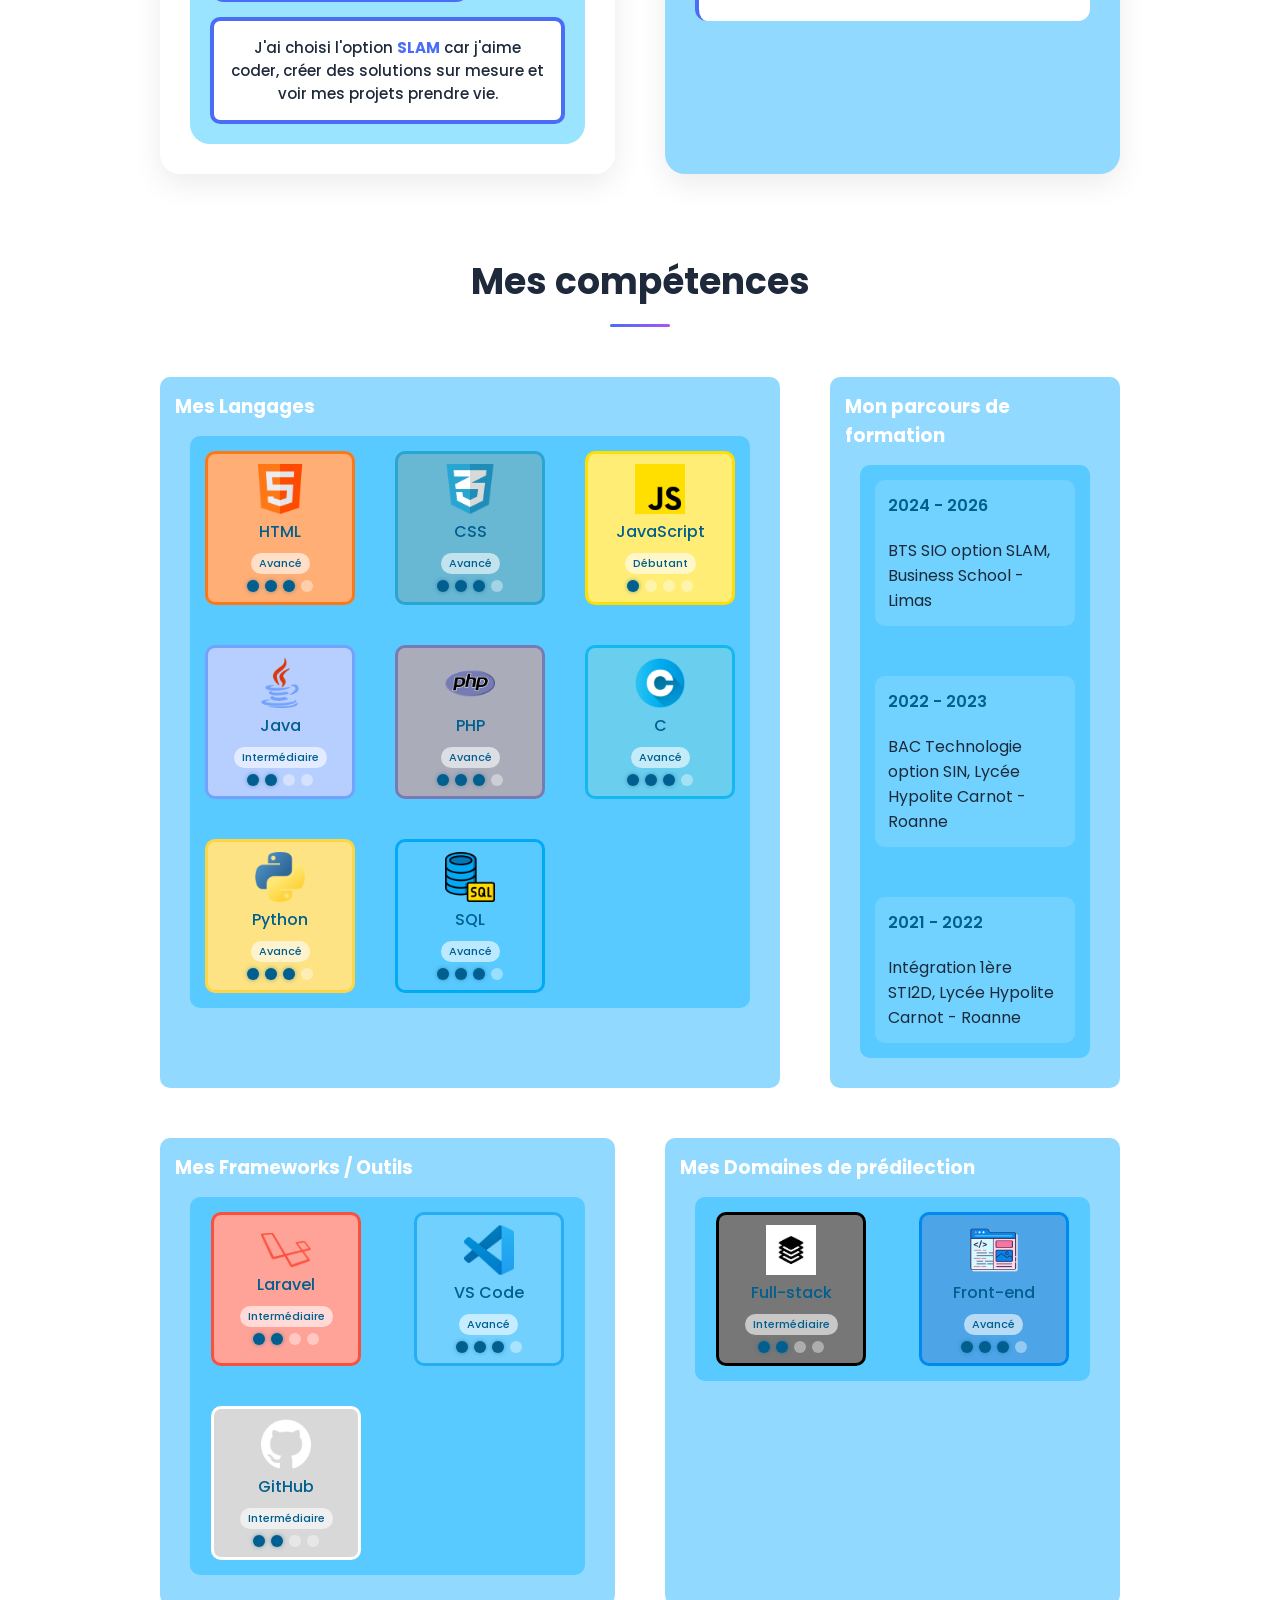
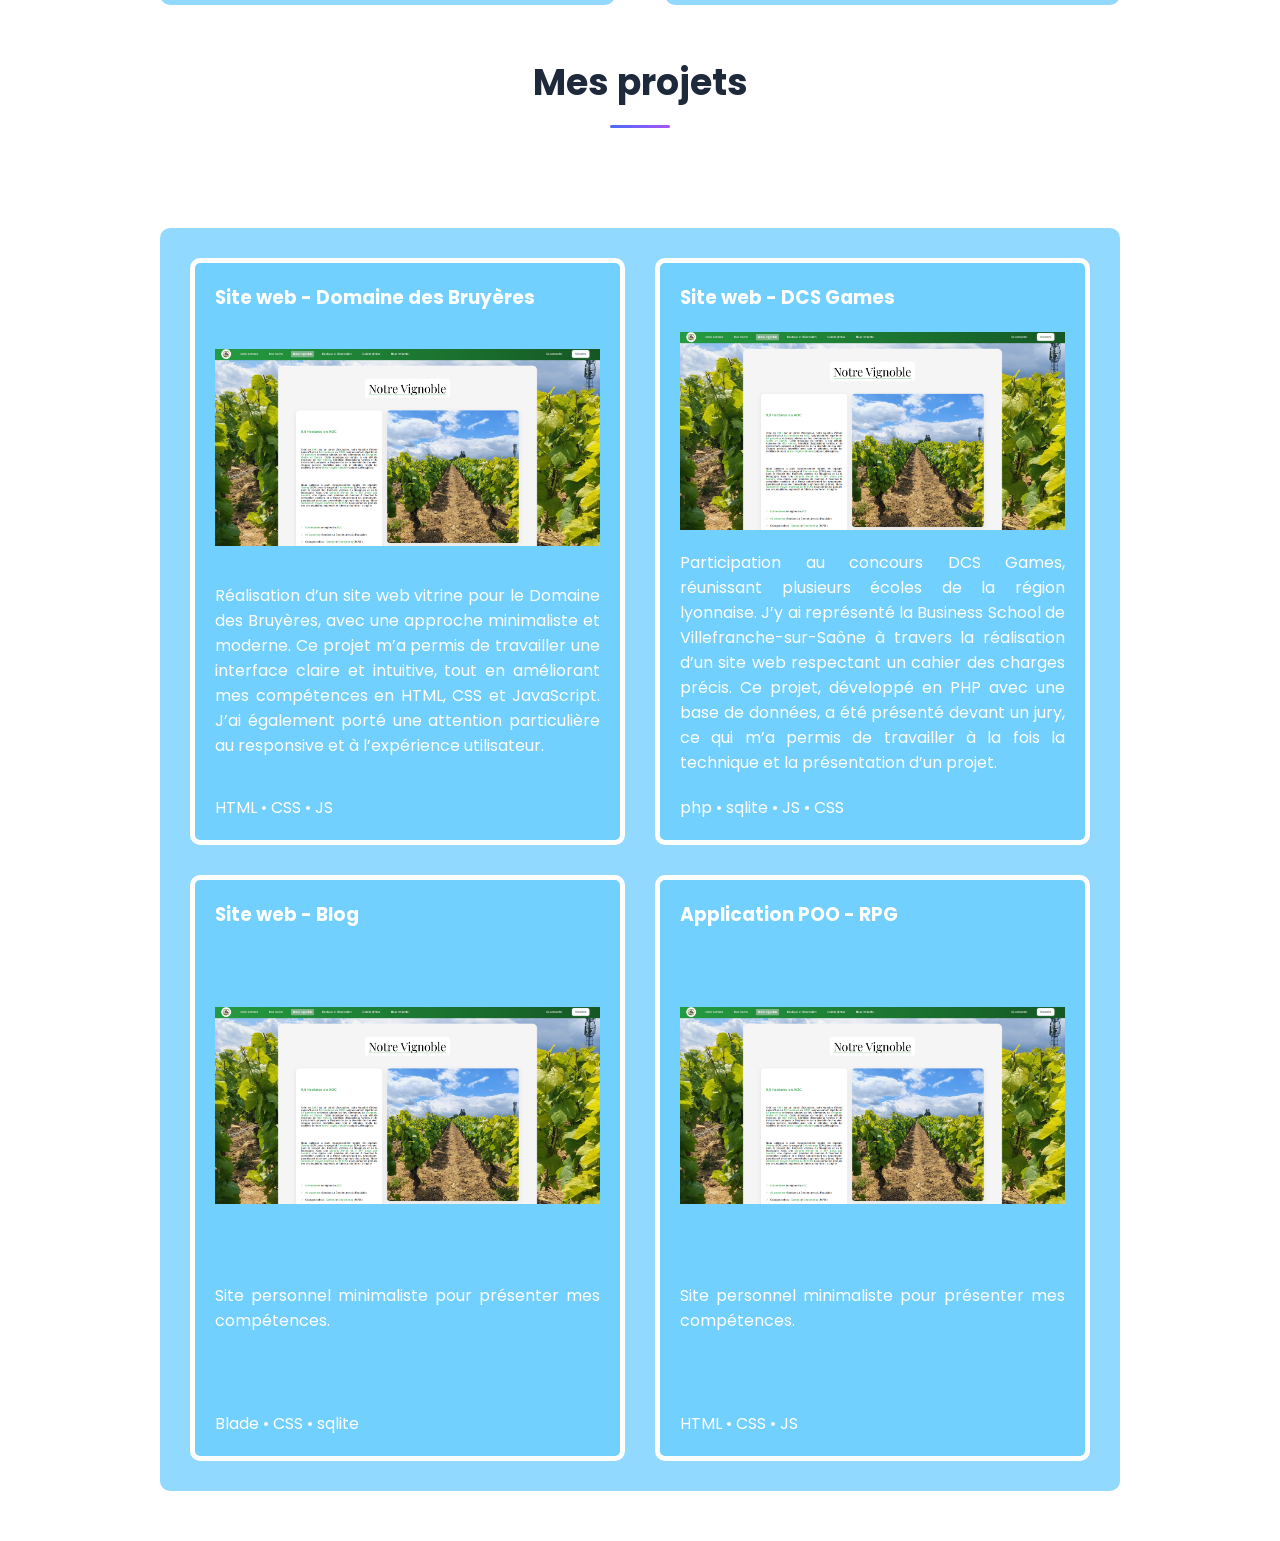
==== commit 934d9ec8: "3rd commit" ====
--- a/index.html
+++ b/index.html
@@ -136,82 +136,219 @@
                 <h2 class="section-title">Mes compétences</h2>
                 <div class="section-divider"></div>
             </div>
-            <div class="container">
-                <h3>Mes Langages</h3>
-                <div class="div-3-1-x">
-                    <div class="div-3-1-x-x" id="html">
-                        <img src="icons/html.png" class="icon" alt="HTML5">
-                        <span>HTML</span>
-                        <span>90%</span>
-                        <div class="progress-bar">
-                            <div class="progress" style="width: 90%;"></div>
-                        </div>
-                    </div>
-                    <div class="div-3-1-x-x" id="css">
-                        <img src="icons/text.png" class="icon" alt="CSS3">
-                        <span>CSS</span>
-                    </div>
-                    <div class="div-3-1-x-x" id="javascript">
-                        <img src="icons/js.png" class="icon" alt="JavaScript">
-                        <span>JavaScript</span>
-                    </div>
-                    <div class="div-3-1-x-x" id="java">
-                        <img src="icons/java.png" class="icon" alt="Java">
-                        <span>Java</span>
-                    </div>
-                    <div class="div-3-1-x-x" id="php">
-                        <img src="icons/php.png" class="icon" alt="PHP">
-                        <span>PHP</span>
-                    </div>
-                    <div class="div-3-1-x-x" id="c">
-                        <img src="icons/letter-c.png" class="icon" alt="C">
-                        <span>C</span>
-                    </div>
-                    <div class="div-3-1-x-x" id="python">
-                        <img src="icons/python.png" class="icon" alt="Python">
-                        <span>Python</span>
-                    </div>
-                    <div class="div-3-1-x-x" id="sql">
-                        <img src="icons/database.png" class="icon" alt="SQL">
-                        <span>SQL</span>
-                    </div>
-                </div>
-            </div>
-            <div class="container">
-                <h3>Mes Frameworks / Outils</h3>
-                <div class="div-3-1-x">
-                    <div class="div-3-1-x-x" id="laravel">
-                        <img src="icons/laravel-1.png" class="icon" alt="Laravel">
-                        <span>Laravel</span>
-                    </div>
-                    <div class="div-3-1-x-x" id="vs">
-                        <img src="icons/code-stable.png" class="icon" alt="Visual Studio Code">
-                        <span>VS Code</span>
-                    </div>
-                    <div class="div-3-1-x-x" id="github">
-                        <img src="icons/github-white-icon.png" class="icon" alt="GitHub">
-                        <span>GitHub</span>
-                    </div>
-                </div>
-            </div>
-
-            <div class="container">
-                <h3>Mes Domaines de prédilection</h3>
-                <div class="div-3-1-x">
-                    <div class="div-3-1-x-x" id="fullstack">
-                        <img src="icons/fullstack.png" class="icon" alt="Full-stack">
-                        <span>Full-stack</span>
-                    </div>
-                    <div class="div-3-1-x-x" id="frontend">
-                        <img src="icons/front.png" class="icon" alt="Front-end">
-                        <span>Front-end</span>
-                    </div>
-                </div>
-            </div>
-        </div>
+            <div class="div-3-1-1">
+                <div class="container">
+                    <h3>Mes Langages</h3>
+                    <div class="div-3-1-x">
+                        <div class="div-3-1-x-x" id="html">
+                            <img src="icons/html.png" class="icon" alt="HTML5">
+                            <span>HTML</span>
+                            <div class="skill-level">
+                                <span class="level-label">Avancé</span>
+                                <div class="level-dots">
+                                    <span class="dot filled"></span>
+                                    <span class="dot filled"></span>
+                                    <span class="dot filled"></span>
+                                    <span class="dot"></span>
+                                </div>
+                            </div>
+                        </div>
+                        <div class="div-3-1-x-x" id="css">
+                            <img src="icons/text.png" class="icon" alt="CSS3">
+                            <span>CSS</span>
+                            <div class="skill-level">
+                                <span class="level-label">Avancé</span>
+                                <div class="level-dots">
+                                    <span class="dot filled"></span>
+                                    <span class="dot filled"></span>
+                                    <span class="dot filled"></span>
+                                    <span class="dot"></span>
+                                </div>
+                            </div>
+                        </div>
+                        <div class="div-3-1-x-x" id="javascript">
+                            <img src="icons/js.png" class="icon" alt="JavaScript">
+                            <span>JavaScript</span>
+                            <div class="skill-level">
+                                <span class="level-label">Débutant</span>
+                                <div class="level-dots">
+                                    <span class="dot filled"></span>
+                                    <span class="dot"></span>
+                                    <span class="dot"></span>
+                                    <span class="dot"></span>
+                                </div>
+                            </div>
+                        </div>
+                        <div class="div-3-1-x-x" id="java">
+                            <img src="icons/java.png" class="icon" alt="Java">
+                            <span>Java</span>
+                            <div class="skill-level">
+                                <span class="level-label">Intermédiaire</span>
+                                <div class="level-dots">
+                                    <span class="dot filled"></span>
+                                    <span class="dot filled"></span>
+                                    <span class="dot"></span>
+                                    <span class="dot"></span>
+                                </div>
+                            </div>
+                        </div>
+                        <div class="div-3-1-x-x" id="php">
+                            <img src="icons/php.png" class="icon" alt="PHP">
+                            <span>PHP</span>
+                            <div class="skill-level">
+                                <span class="level-label">Avancé</span>
+                                <div class="level-dots">
+                                    <span class="dot filled"></span>
+                                    <span class="dot filled"></span>
+                                    <span class="dot filled"></span>
+                                    <span class="dot"></span>
+                                </div>
+                            </div>
+                        </div>
+                        <div class="div-3-1-x-x" id="c">
+                            <img src="icons/letter-c.png" class="icon" alt="C">
+                            <span>C</span>
+                            <div class="skill-level">
+                                <span class="level-label">Avancé</span>
+                                <div class="level-dots">
+                                    <span class="dot filled"></span>
+                                    <span class="dot filled"></span>
+                                    <span class="dot filled"></span>
+                                    <span class="dot"></span>
+                                </div>
+                            </div>
+                        </div>
+                        <div class="div-3-1-x-x" id="python">
+                            <img src="icons/python.png" class="icon" alt="Python">
+                            <span>Python</span>
+                            <div class="skill-level">
+                                <span class="level-label">Avancé</span>
+                                <div class="level-dots">
+                                    <span class="dot filled"></span>
+                                    <span class="dot filled"></span>
+                                    <span class="dot filled"></span>
+                                    <span class="dot"></span>
+                                </div>
+                            </div>
+                        </div>
+                        <div class="div-3-1-x-x" id="sql">
+                            <img src="icons/database.png" class="icon" alt="SQL">
+                            <span>SQL</span>
+                            <div class="skill-level">
+                                <span class="level-label">Avancé</span>
+                                <div class="level-dots">
+                                    <span class="dot filled"></span>
+                                    <span class="dot filled"></span>
+                                    <span class="dot filled"></span>
+                                    <span class="dot"></span>
+                                </div>
+                            </div>
+                        </div>
+                    </div>
+                </div>
+                <div class="parcours">
+                    <h3>Mon parcours de formation</h3>
+                    <div class="timeline-text">
+                        <div class="timeline-item">
+                            <span class="timeline-year">2024 - 2026</span>
+                            <span class="timeline-desc">BTS SIO option SLAM, Business School - Limas</span>
+                        </div>
+                        <div class="timeline-item">
+                            <span class="timeline-year">2022 - 2023</span>
+                            <span class="timeline-desc">BAC Technologie option SIN, Lycée Hypolite Carnot - Roanne</span>
+                        </div>
+                        <div class="timeline-item">
+                            <span class="timeline-year">2021 - 2022  </span>
+                            <span class="timeline-desc">Intégration 1ère STI2D, Lycée Hypolite Carnot - Roanne</span>
+                        </div>
+                    </div>
+                </div>
+            </div>
+            <div class="div-3-2-1">
+                <div class="container">
+                    <h3>Mes Frameworks / Outils</h3>
+                    <div class="div-3-1-2x">
+                        <div class="div-3-1-x-x" id="laravel">
+                            <img src="icons/laravel-1.png" class="icon" alt="Laravel">
+                            <span>Laravel</span>
+                            <div class="skill-level">
+                                <span class="level-label">Intermédiaire</span>
+                                <div class="level-dots">
+                                    <span class="dot filled"></span>
+                                    <span class="dot filled"></span>
+                                    <span class="dot"></span>
+                                    <span class="dot"></span>
+                                </div>
+                            </div>
+                        </div>
+                        <div class="div-3-1-x-x" id="vs">
+                            <img src="icons/code-stable.png" class="icon" alt="Visual Studio Code">
+                            <span>VS Code</span>
+                            <div class="skill-level">
+                                <span class="level-label">Avancé</span>
+                                <div class="level-dots">
+                                    <span class="dot filled"></span>
+                                    <span class="dot filled"></span>
+                                    <span class="dot filled"></span>
+                                    <span class="dot"></span>
+                                </div>
+                            </div>
+                        </div>
+                        <div class="div-3-1-x-x" id="github">
+                            <img src="icons/github-white-icon.png" class="icon" alt="GitHub">
+                            <span>GitHub</span>
+                            <div class="skill-level">
+                                <span class="level-label">Intermédiaire</span>
+                                <div class="level-dots">
+                                    <span class="dot filled"></span>
+                                    <span class="dot filled"></span>
+                                    <span class="dot"></span>
+                                    <span class="dot"></span>
+                                </div>
+                            </div>
+                        </div>
+                    </div>
+                </div>
+
+                <div class="container">
+                    <h3>Mes Domaines de prédilection</h3>
+                    <div class="div-3-1-2x">
+                        <div class="div-3-1-x-x" id="fullstack">
+                            <img src="icons/fullstack.png" class="icon" alt="Full-stack">
+                            <span>Full-stack</span>
+                            <div class="skill-level">
+                                <span class="level-label">Intermédiaire</span>
+                                <div class="level-dots">
+                                    <span class="dot filled"></span>
+                                    <span class="dot filled"></span>
+                                    <span class="dot"></span>
+                                    <span class="dot"></span>
+                                </div>
+                            </div>
+                        </div>
+                        <div class="div-3-1-x-x" id="frontend">
+                            <img src="icons/front.png" class="icon" alt="Front-end">
+                            <span>Front-end</span>
+                            <div class="skill-level">
+                                <span class="level-label">Avancé</span>
+                                <div class="level-dots">
+                                    <span class="dot filled"></span>
+                                    <span class="dot filled"></span>
+                                    <span class="dot filled"></span>
+                                    <span class="dot"></span>
+                                </div>
+                            </div>
+                        </div>
+                    </div>
+                </div>
+            </div>
+        </div>
+    </div>
+    <div class="section-header">
+        <h2 class="section-title">Mes projets</h2>
+        <div class="section-divider"></div>
     </div>
     <div class="div-4">
-        <h2>Projets</h2>
         <div class="div-4-1">
             <div class="projets">
                 <div class="project-content">
--- a/style.css
+++ b/style.css
@@ -9,6 +9,7 @@
     font-family: 'Poppins', sans-serif;
     color: white;
 }
+
 
 header {
     width: 100%;
@@ -104,7 +105,6 @@
 
 /* SECTION À PROPOS */
 .about-section {
-    padding-top: 80px;
     background-color: #f8f9fa;
 }
 
@@ -194,6 +194,7 @@
 .section-header {
     text-align: center;
     margin-bottom: 50px;
+    padding-top: 50px;
 }
 
 .section-badge {
@@ -419,21 +420,87 @@
 
 
 .div-3 {
+    display: flex;
+    justify-content: center;
+    align-items: center;
+}
+
+.div-3-1 {
     width: 75%;
     min-height: 80vh;
     margin-inline: auto;
     border-radius: 10px;
-    padding: 30px;
 }
 
 .div-3-1-x {
     display: grid;
-    grid-template-columns: repeat(4, 1fr);
+    grid-template-columns: repeat(3, 1fr);
     gap: 40px;
     background-color: #59caff;
     border-radius: 10px;
     padding: 15px;
     margin: 15px;
+}
+
+.div-3-1-2x {
+    display: grid;
+    grid-template-columns: repeat(2, 1fr);
+    gap: 40px;
+    background-color: #59caff;
+    border-radius: 10px;
+    padding: 15px;
+    margin: 15px;
+}
+
+.div-3-1-1 {
+    display: grid;
+    grid-template-columns: 2fr 1fr;
+    gap: 50px;
+    margin-bottom: 50px;
+}
+
+.div-3-2-1 {
+    display: grid;
+    grid-template-columns: 1fr 1fr;
+    gap: 50px;
+}
+
+.parcours {
+    background-color: #92d9ff;
+    border-radius: 10px;
+    padding: 15px;
+}
+
+.timeline-text {
+    background-color: #59caff;
+    border-radius: 10px;
+    padding: 15px;
+    margin: 15px;
+    display: flex;
+    flex-direction: column;
+    gap: 50px;
+    justify-content: space-between;
+}
+
+.timeline-item {
+    display: flex;
+    flex-direction: column;
+    justify-content: space-between;
+    gap: 20px;
+    padding: 10px;
+    background-color: rgba(255, 255, 255, 0.15);
+    border-radius: 10px;
+    border: solid 3px transparent;
+}
+
+.timeline-year {
+    font-weight: 600;
+    color: #005f8f;
+    min-width: 120px;
+}
+
+.timeline-desc {
+    color: #1a2a3a;
 }
 
 .div-3-1-x-x {
@@ -480,23 +547,42 @@
 .container {
     background-color: #92d9ff;
     border-radius: 10px;
-    margin-bottom: 30px;
     padding: 15px;
 }
 
-.progress-bar {
-    width: 100%;
-    height: 10px;
-    background-color: white;
-    border-radius: 10px;
-    overflow: hidden;
-}
-
-.progress {
-    height: 100%;
-    background: linear-gradient(90deg, #4a6cf7, #a855f7);
-    border-radius: 10px;
-    transition: width 0.5s ease;
+.skill-level {
+    text-align: center;
+}
+
+.level-label {
+    font-size: 11px;
+    color: #003f5f;
+    background-color: rgba(255, 255, 255, 0.6);
+    padding: 2px 8px;
+    border-radius: 20px;
+    display: inline-block;
+    margin-bottom: 6px;
+    font-weight: 600;
+}
+
+.level-dots {
+    display: flex;
+    gap: 6px;
+    justify-content: center;
+    align-items: center;
+}
+
+.dot {
+    width: 12px;
+    height: 12px;
+    border-radius: 50%;
+    background-color: rgba(255, 255, 255, 0.4);
+    transition: all 0.2s;
+}
+
+.dot.filled {
+    background-color: #005f8f;
+    box-shadow: 0 0 4px rgba(0, 95, 143, 0.5);
 }
 
 #html {
@@ -631,19 +717,21 @@
 }
 
 .div-4 {
-    margin-top: 12vh;
     width: 100%;
     min-height: 90vh;
     background-image: url("img/ciel 1.jpg");
     background-attachment: fixed;
     background-size: cover;
+    display: flex;
+    justify-content: center;
+    align-items: center;
 
 }
 
 .div-4-1 {
-    width: 70%;
-    height: 85%;
-    margin-inline: auto;
+    width: 75%;
+    margin-bottom: 50px;
+    margin-top: 50px;
     text-align: justify;
     padding: 30px;
     display: grid;
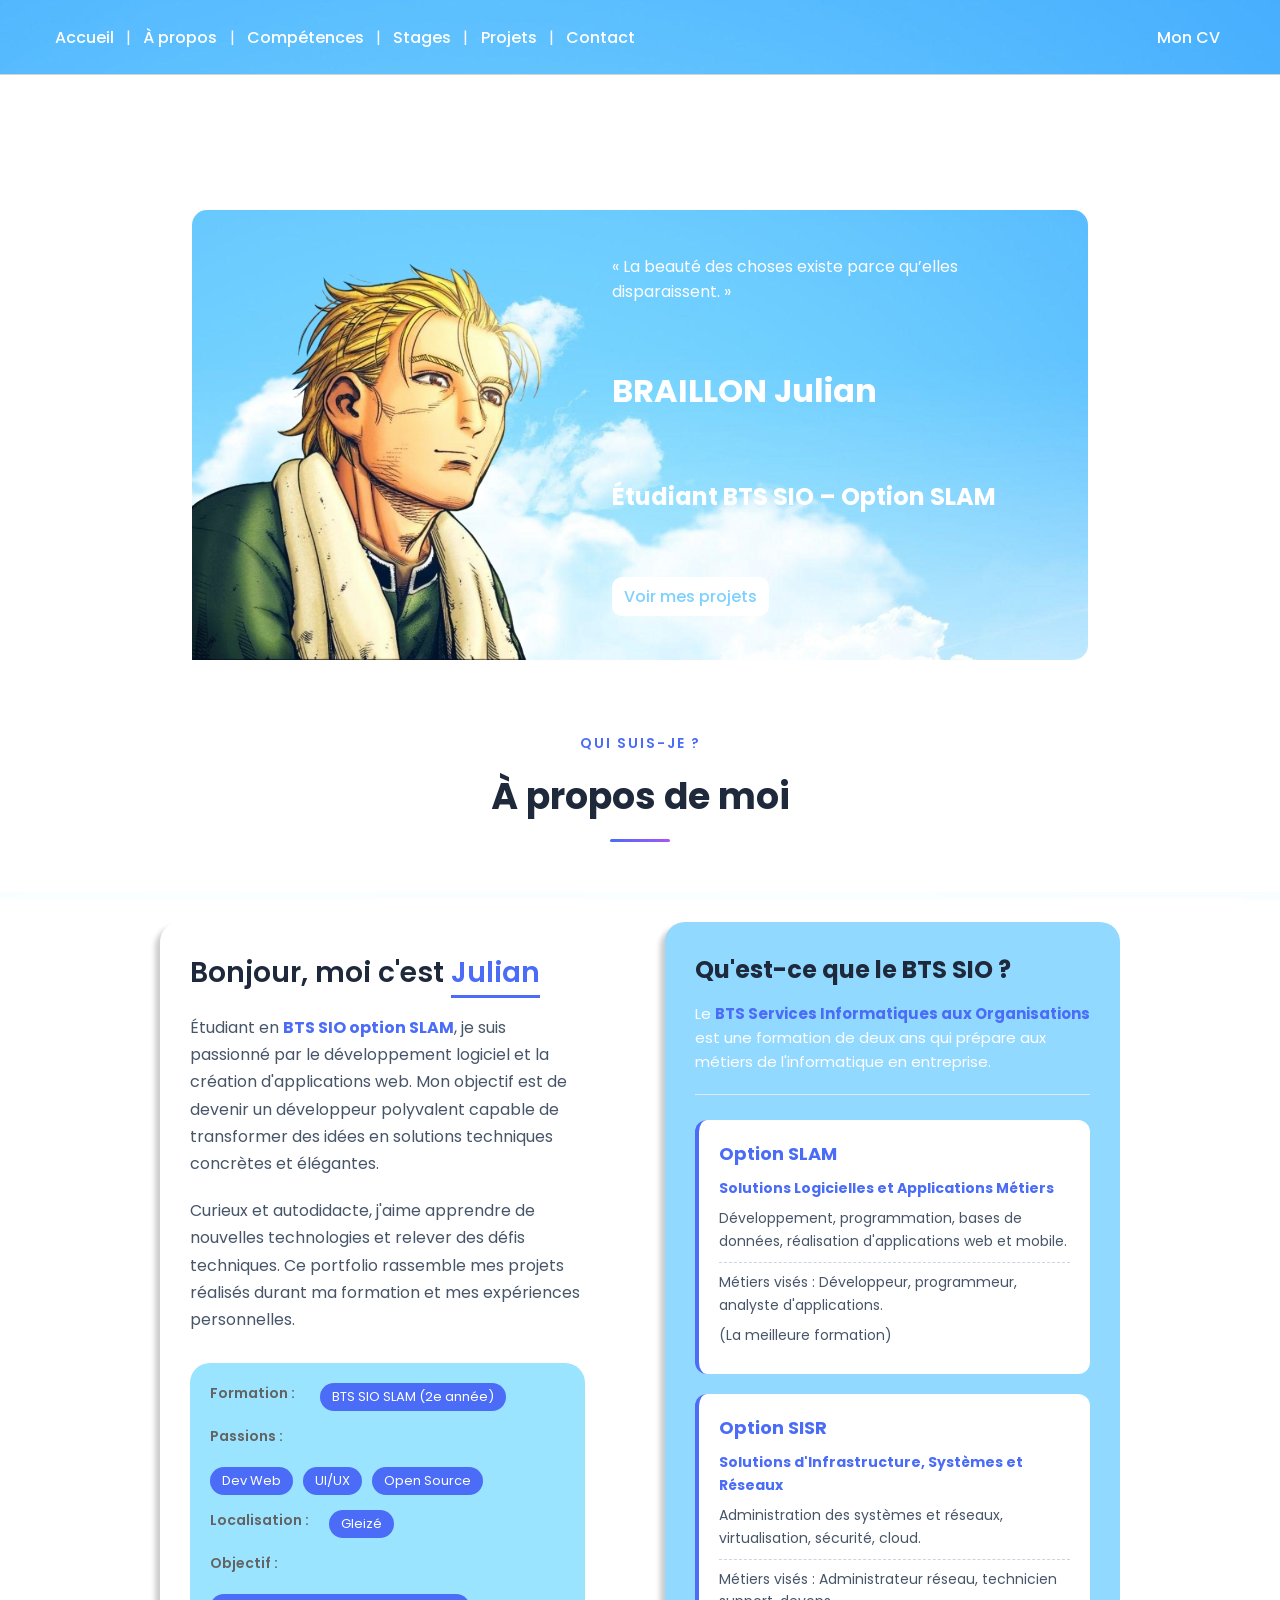
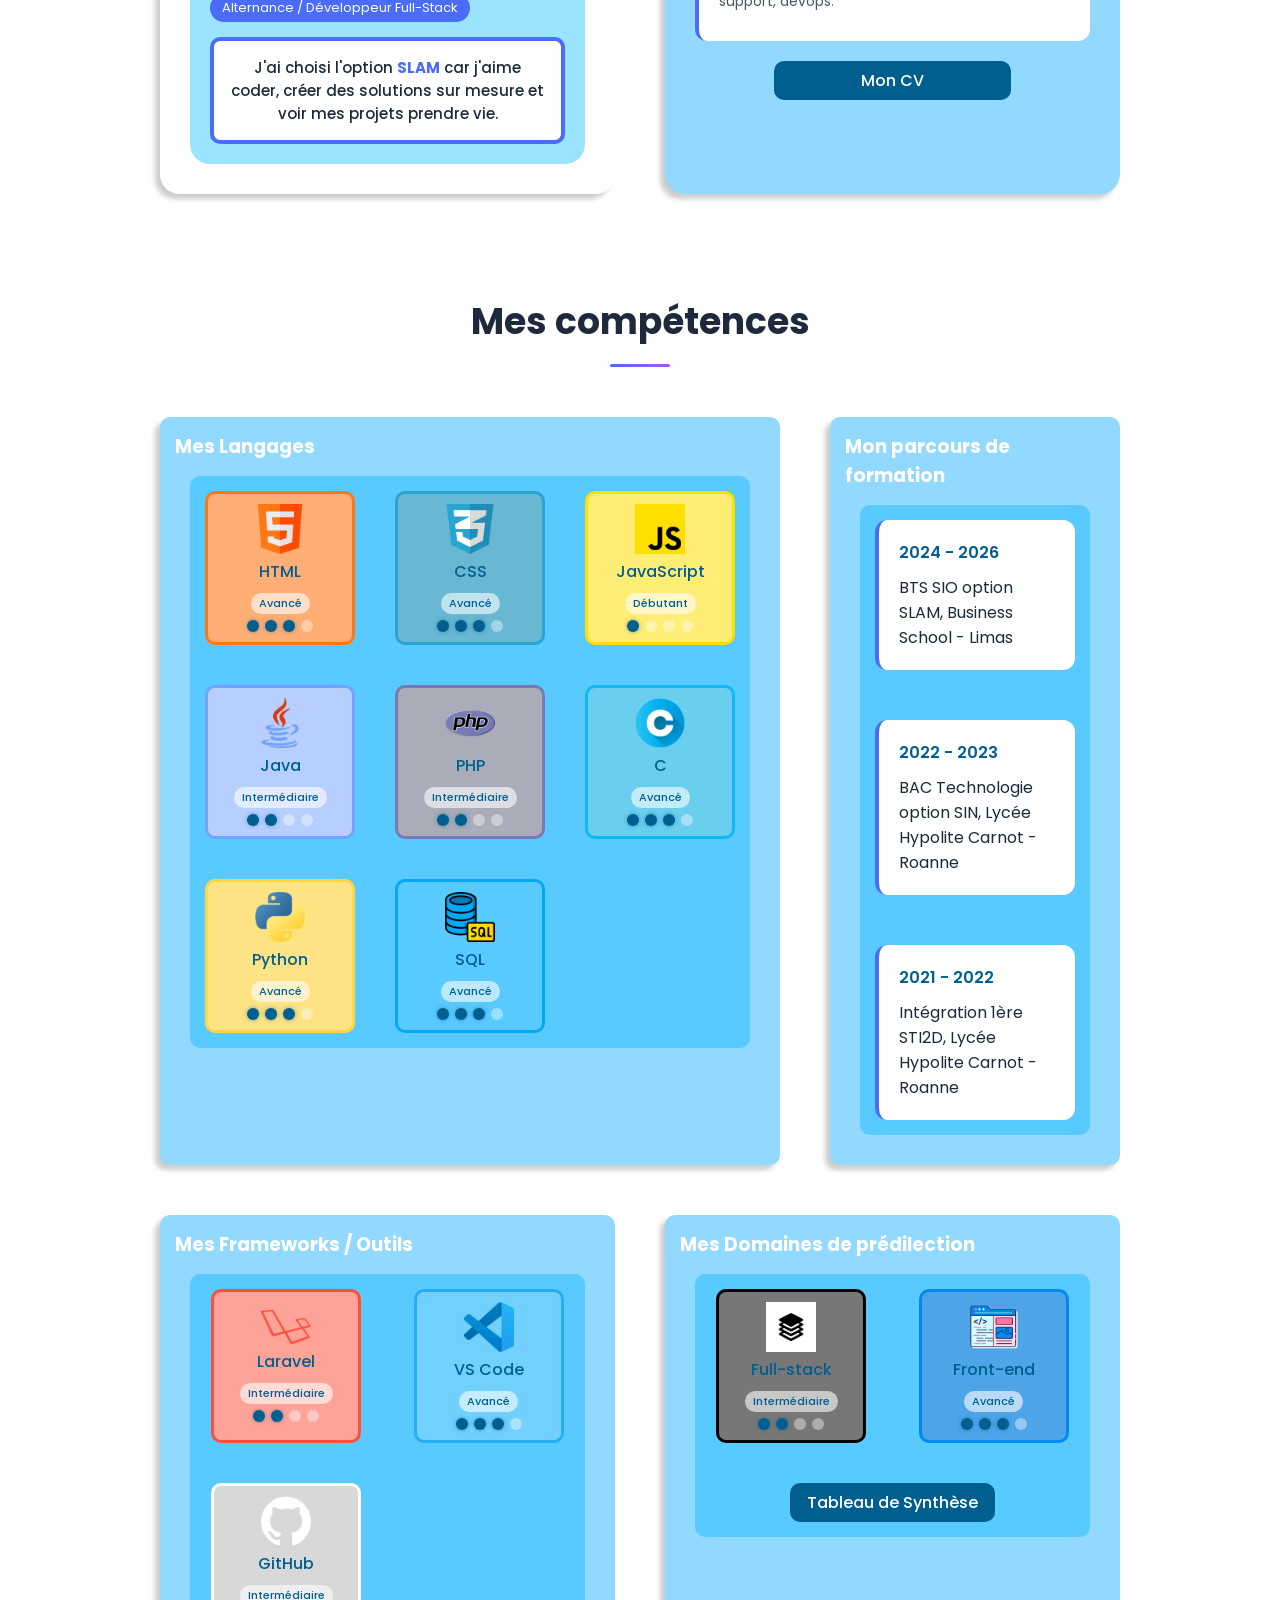
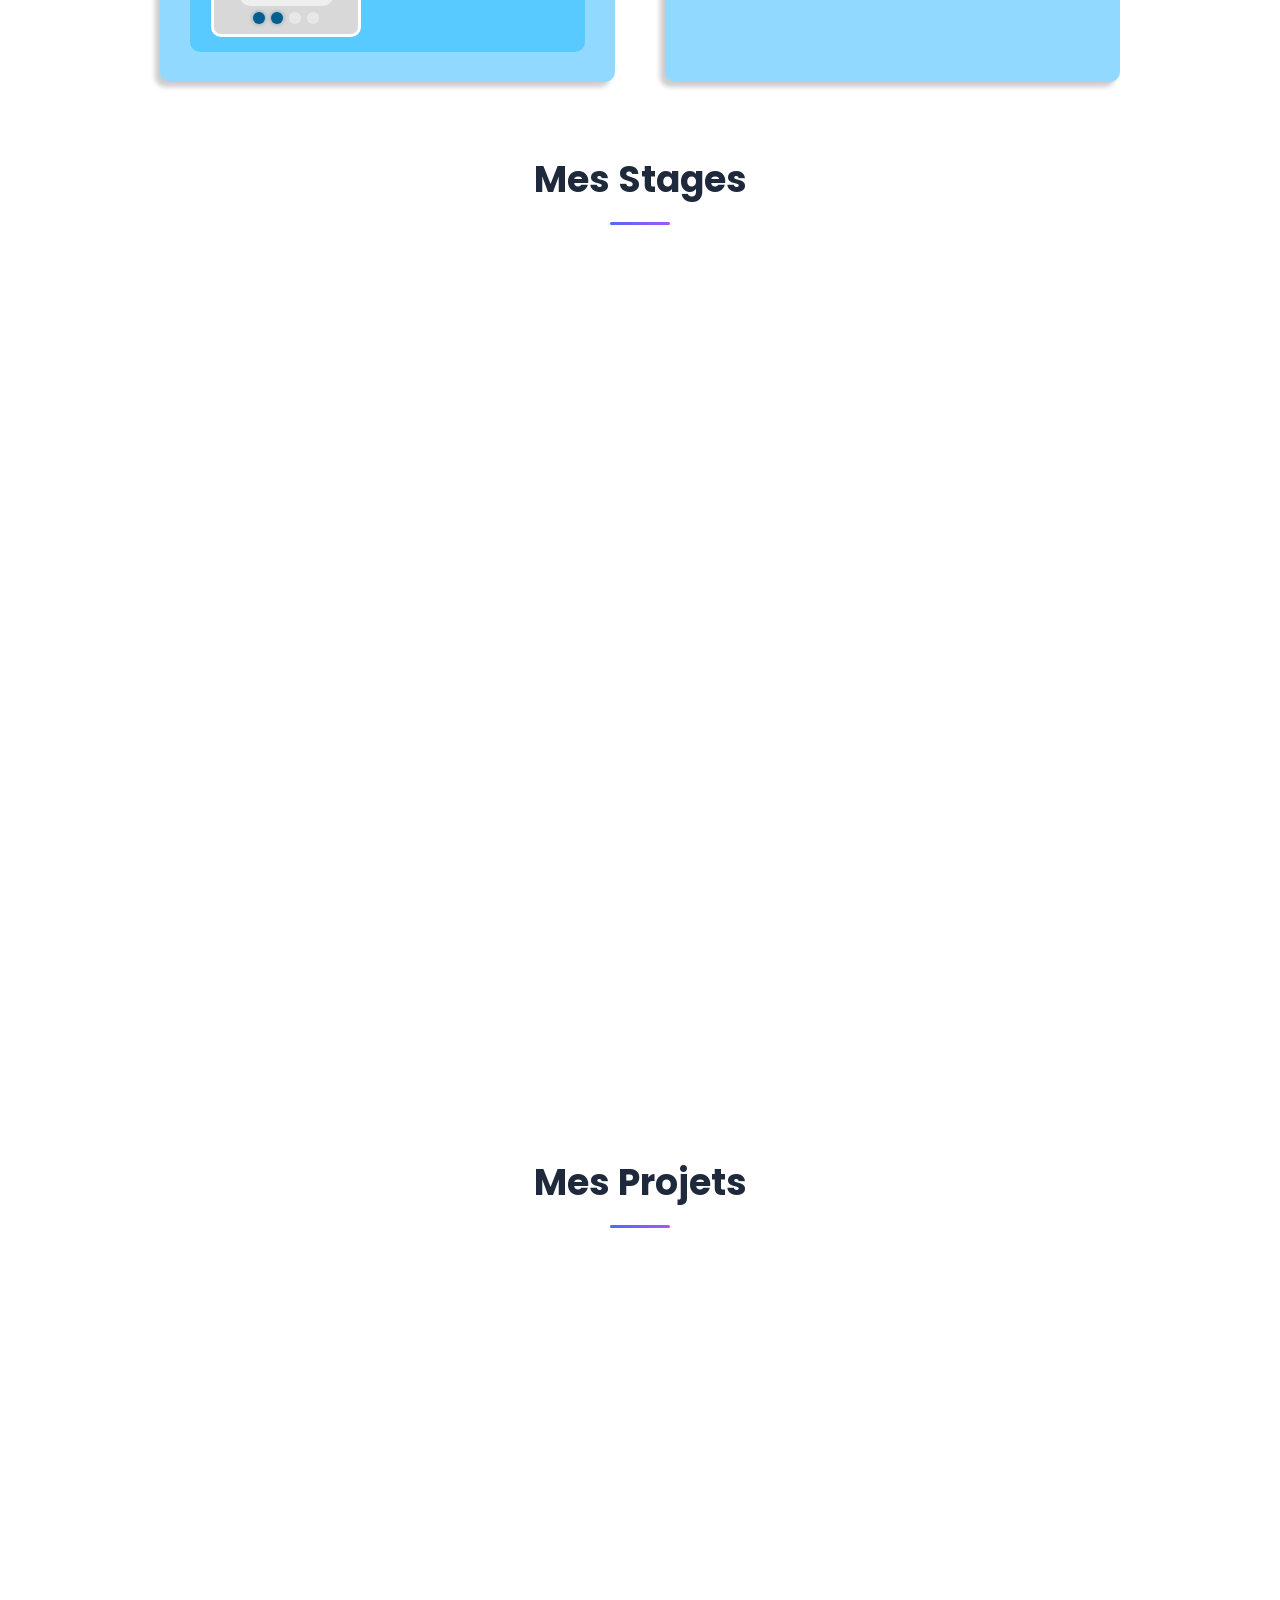
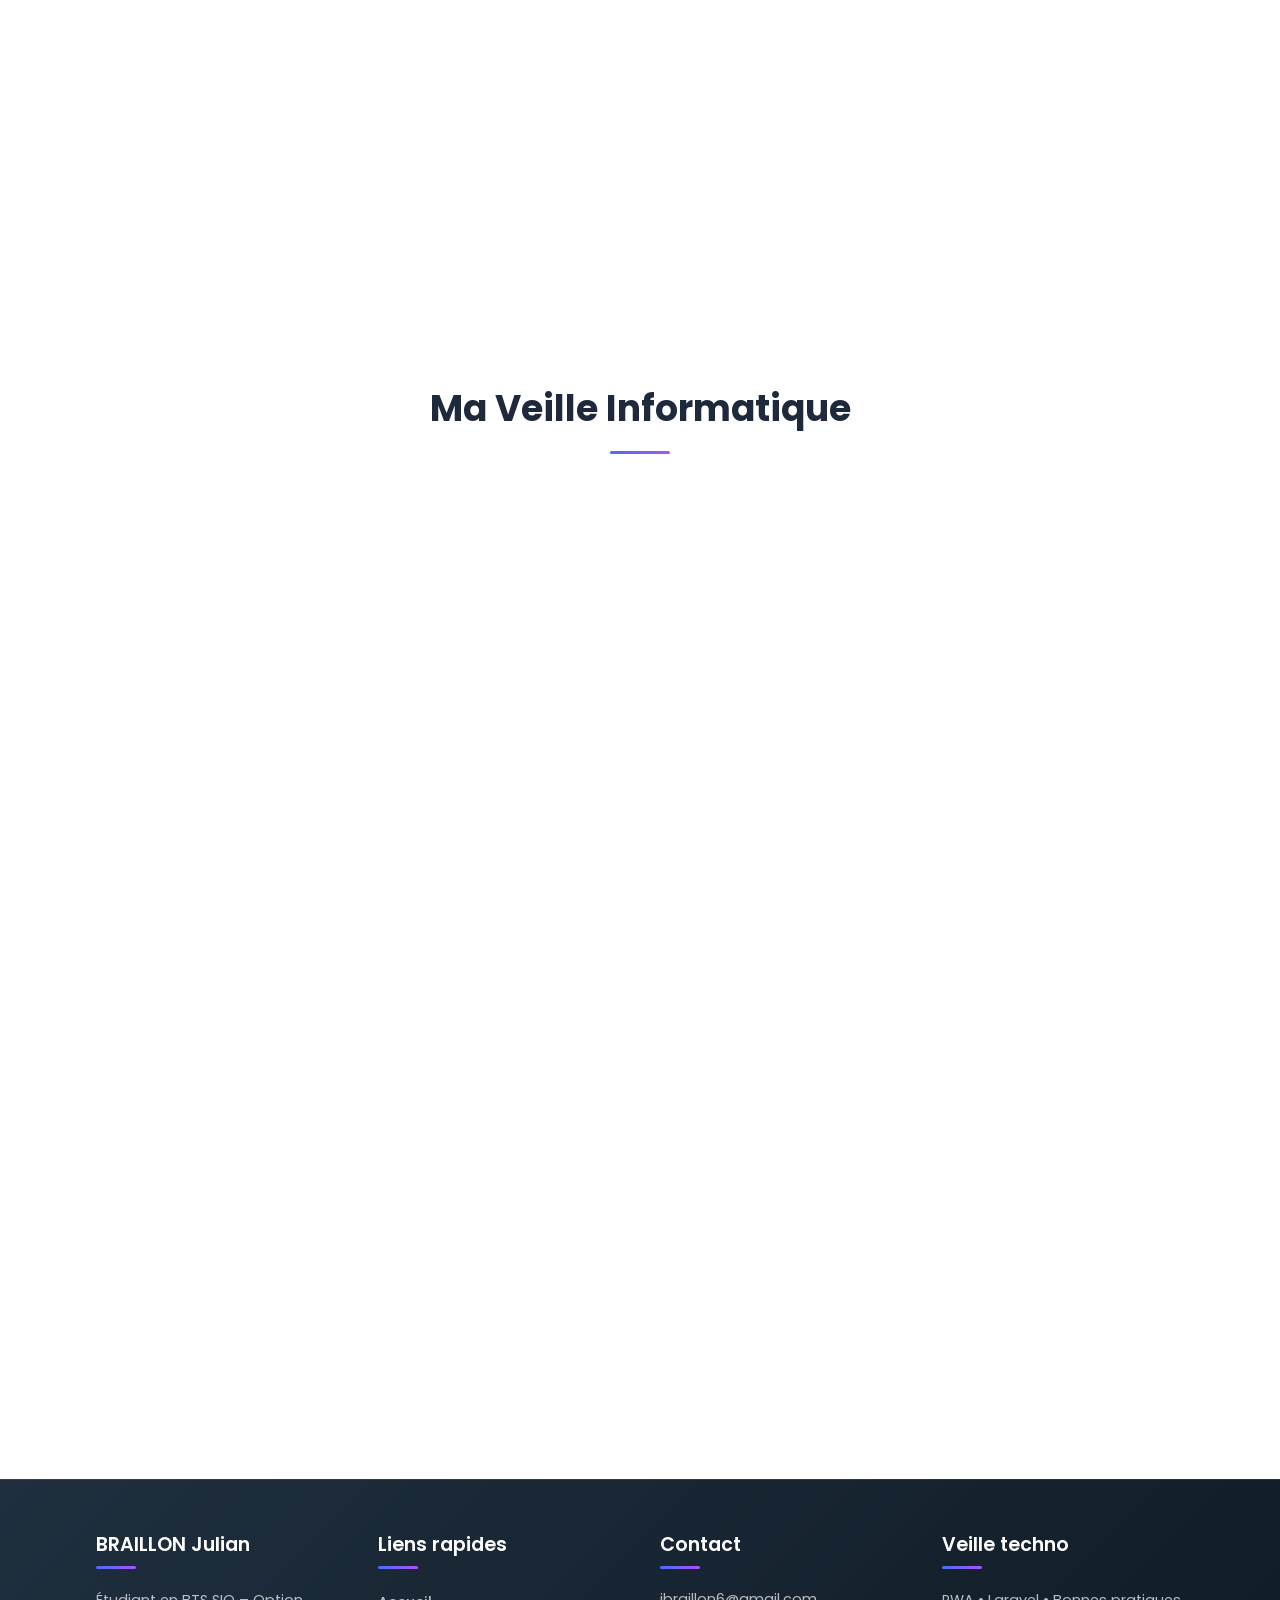
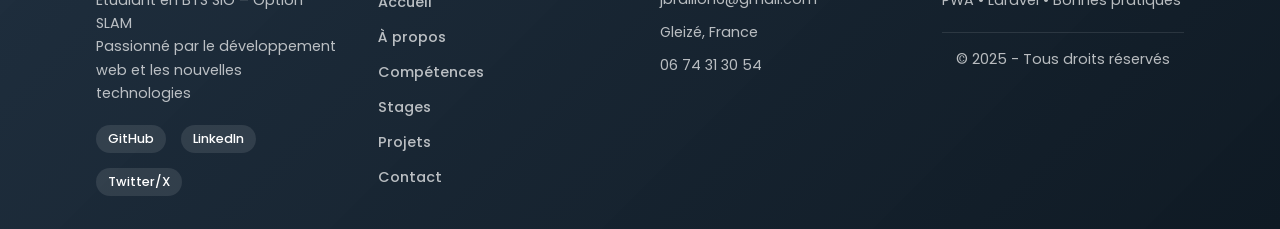
==== commit 0de6e386: "Final push" ====
--- a/index.html
+++ b/index.html
@@ -5,7 +5,7 @@
     <meta charset="UTF-8">
     <meta name="viewport" content="width=device-width, initial-scale=1.0">
     <link rel="stylesheet" href="style.css">
-    <title>Mon Porfolio</title>
+    <title>Accueil - Mon Portfolio</title>
 </head>
 <header>
     <div class="header-div">
@@ -15,12 +15,14 @@
         <p>|</p>
         <a href="#">Compétences</a>
         <p>|</p>
+        <a href="#">Stages</a>
+        <p>|</p>
         <a href="#">Projets</a>
         <p>|</p>
         <a href="#">Contact</a>
     </div>
     <div>
-        <a href="#" class="CV">Télécharger CV</a>
+        <a href="cv.html" class="CV">Mon CV</a>
     </div>
 </header>
 
@@ -36,11 +38,8 @@
             <a href="#">Voir mes projets</a>
         </div>
     </div>
-    <!-- SECTION À PROPOS -->
     <section id="a-propos" class="about-section">
         <div class="about-container">
-
-            <!-- En-tête de section -->
             <div class="section-header">
                 <span class="section-badge">Qui suis-je ?</span>
                 <h2 class="section-title">À propos de moi</h2>
@@ -51,10 +50,8 @@
     <div class="div-2">
         <div class="div-2-1">
             <div class="about-content">
-                <!-- Colonne gauche : Présentation personnelle -->
                 <div class="about-text">
                     <h3 class="about-greeting">Bonjour, moi c'est <span class="highlight">Julian</span></h3>
-
                     <p class="about-description">
                         Étudiant en <strong>BTS SIO option SLAM</strong>, je suis passionné par le développement
                         logiciel
@@ -62,15 +59,12 @@
                         capable
                         de transformer des idées en solutions techniques concrètes et élégantes.
                     </p>
-
                     <p class="about-description">
                         Curieux et autodidacte, j'aime apprendre de nouvelles technologies et relever des défis
                         techniques.
                         Ce portfolio rassemble mes projets réalisés durant ma formation et mes expériences
                         personnelles.
                     </p>
-
-                    <!-- Infos rapides -->
                     <div class="about-tags">
                         <div class="tag-group">
                             <span class="tag-label">Formation :</span>
@@ -98,8 +92,6 @@
                         </p>
                     </div>
                 </div>
-
-                <!-- Colonne droite : Présentation du BTS SIO -->
                 <div class="bts-card">
                     <h3 class="bts-title">Qu'est-ce que le BTS SIO ?</h3>
                     <p class="bts-description">
@@ -107,7 +99,6 @@
                         ans
                         qui prépare aux métiers de l'informatique en entreprise.
                     </p>
-
                     <div class="bts-options">
                         <div class="option option-slam">
                             <h4>Option SLAM</h4>
@@ -125,6 +116,7 @@
                             <p class="option-metiers">Métiers visés : Administrateur réseau, technicien support,
                                 devops.</p>
                         </div>
+                        <a href="cv.html" style="margin-inline: center;">Mon CV</a>
                     </div>
                 </div>
             </div>
@@ -196,11 +188,11 @@
                             <img src="icons/php.png" class="icon" alt="PHP">
                             <span>PHP</span>
                             <div class="skill-level">
-                                <span class="level-label">Avancé</span>
-                                <div class="level-dots">
-                                    <span class="dot filled"></span>
-                                    <span class="dot filled"></span>
-                                    <span class="dot filled"></span>
+                                <span class="level-label">Intermédiaire</span>
+                                <div class="level-dots">
+                                    <span class="dot filled"></span>
+                                    <span class="dot filled"></span>
+                                    <span class="dot"></span>
                                     <span class="dot"></span>
                                 </div>
                             </div>
@@ -255,10 +247,11 @@
                         </div>
                         <div class="timeline-item">
                             <span class="timeline-year">2022 - 2023</span>
-                            <span class="timeline-desc">BAC Technologie option SIN, Lycée Hypolite Carnot - Roanne</span>
+                            <span class="timeline-desc">BAC Technologie option SIN, Lycée Hypolite Carnot -
+                                Roanne</span>
                         </div>
                         <div class="timeline-item">
-                            <span class="timeline-year">2021 - 2022  </span>
+                            <span class="timeline-year">2021 - 2022 </span>
                             <span class="timeline-desc">Intégration 1ère STI2D, Lycée Hypolite Carnot - Roanne</span>
                         </div>
                     </div>
@@ -309,7 +302,6 @@
                         </div>
                     </div>
                 </div>
-
                 <div class="container">
                     <h3>Mes Domaines de prédilection</h3>
                     <div class="div-3-1-2x">
@@ -339,13 +331,46 @@
                                 </div>
                             </div>
                         </div>
+                        <a href="grilleDeCompetences.html" style="margin-inline: center;">Tableau de Synthèse</a>
                     </div>
                 </div>
             </div>
         </div>
     </div>
     <div class="section-header">
-        <h2 class="section-title">Mes projets</h2>
+        <h2 class="section-title">Mes Stages</h2>
+        <div class="section-divider"></div>
+    </div>
+    <div class="gros-stages">
+        <div class="div-stages">
+            <div class="stage">
+                <h3>Stage 1re année – RougeVert Communication</h3>
+                <p class="dates">26/05/25 au 27/06/25</p>
+                <ul>
+                    <li>Création et intégration de pages web avec WordPress et Elementor</li>
+                    <li>Personnalisation de sites (design, mise en page, UX)</li>
+                    <li>Mise en place de fonctionnalités (pop-up, formulaires, interactions)</li>
+                    <li>Modification, MàJ et maintenance de sites existants</li>
+                    <li>Utilisation d’un CMS et découverte de nouveaux outils</li>
+                    <li>Échanges avec l’équipe / compréhension des besoins clients</li>
+                </ul>
+            </div>
+            <div class="stage">
+                <h3>Stage 2e année – Domaine des Bruyères</h3>
+                <p class="dates">05/02/26 au 13/03/26</p>
+                <ul>
+                    <li>Personnalisation de sites (design, mise en page, UX)</li>
+                    <li>Conception du site web (maquettes, structure, UX)</li>
+                    <li>Développement d’un site de vente de vin avec système de réservation</li>
+                    <li>Mise en place et gestion de la base de données (sqlite)</li>
+                    <li>Développement des fonctionnalités (formulaire, gestion des réservations)</li>
+                    <li>Échanges avec le client et suivi du projet</li>
+                </ul>
+            </div>
+        </div>
+    </div>
+    <div class="section-header">
+        <h2 class="section-title">Mes Projets</h2>
         <div class="section-divider"></div>
     </div>
     <div class="div-4">
@@ -367,7 +392,7 @@
             <div class="projets">
                 <div class="project-content">
                     <h3>Site web - DCS Games</h3>
-                    <img src="img/ddb.png" alt="Image Domaine des Bruyères" class="img-projet">
+                    <img src="img/projetDCS.png" alt="Image Domaine des Bruyères" class="img-projet">
                     <p>
                         Participation au concours <span>DCS Games</span>, réunissant plusieurs écoles de la région
                         lyonnaise.
@@ -381,24 +406,139 @@
                     <span>php • sqlite • JS • CSS</span>
                 </div>
             </div>
-            <div class="projets">
-                <div class="project-content">
-                    <h3>Site web - Blog</h3>
-                    <img src="img/ddb.png" alt="Image Domaine des Bruyères" class="img-projet">
-                    <p>Site personnel minimaliste pour présenter mes compétences.</p>
-                    <span>Blade • CSS • sqlite</span>
-                </div>
-            </div>
-            <div class="projets">
-                <div class="project-content">
-                    <h3>Application POO - RPG</h3>
-                    <img src="img/ddb.png" alt="Image Domaine des Bruyères" class="img-projet">
-                    <p>Site personnel minimaliste pour présenter mes compétences.</p>
-                    <span>HTML • CSS • JS</span>
-                </div>
-            </div>
-        </div>
-    </div>
+        </div>
+    </div>
+    <div class="section-header">
+        <h2 class="section-title">Ma Veille Informatique</h2>
+        <div class="section-divider"></div>
+    </div>
+    <div class="gros-veille">
+        <div class="div-veille">
+            <div class="veille-content">
+                <h2>Veille informatique</h2>
+                <p class="sous-titre">Suivre l’évolution technologique pour rester compétent</p>
+                <h3>Qu'est-ce que la veille informatique ?</h3>
+                <p>
+                    La veille informatique consiste à <span>surveiller, collecter et analyser</span> les évolutions
+                    technologiques, les nouvelles versions de frameworks, les bonnes pratiques de sécurité,
+                    ou encore les tendances du développement web et applicatif.
+                </p>
+                <p>
+                    Elle peut porter sur : les langages, les frameworks, les vulnérabilités, les outils,
+                    les méthodes (DevOps, Agile, etc.), ou les normes.
+                </p>
+                <h3>Pourquoi c’est important en BTS SIO ?</h3>
+                <ul>
+                    <li>Ne pas être <span>obsolète</span> à la sortie du diplôme</li>
+                    <li>Anticiper les <span>évolutions</span> des technologies utilisées en entreprise</li>
+                    <li>Gagner en <span>autonomie</span> et en capacité d’adaptation</li>
+                    <li>Préparer les futures certifications (exemple : changement de version PHP, Laravel, etc.)</li>
+                    <li>Être plus <span>crédible</span> lors des entretiens et en stage</li>
+                </ul>
+                <h3>Ma veille technologique pendant ma formation</h3>
+                <ul>
+                    <li><strong>Sujet suivi :</strong> <span>Progressive Web Apps (PWA)</span> – Diaporama réalisé et
+                        présenté</li>
+                    <li><strong>Outils utilisés :</strong> Feedly, newsletters (Laravel News, JS Weekly), GitHub,
+                        Twitter/X</li>
+                    <li><strong>Fréquence :</strong> 15 min par jour environ</li>
+                    <li><strong>Exemple de résultat :</strong> mise en place d’un service worker pour une application
+                        future</li>
+                </ul>
+                <h3>Bénéfices pour mon projet professionnel</h3>
+                <p>
+                    Cette pratique m’a permis de <span>découvrir Laravel 11 avant sa sortie officielle</span>,
+                    d’intégrer des bonnes pratiques récentes dans mes projets (Domaine des Bruyères, DCS Games),
+                    et de développer une vraie <span>curiosité technique</span> valorisée en entreprise.
+                </p>
+            </div>
+        </div>
+    </div>
+    <footer class="footer">
+        <div class="footer-container">
+            <div class="footer-row">
+                <div class="footer-col">
+                    <h3>BRAILLON Julian</h3>
+                    <p>Étudiant en BTS SIO – Option SLAM<br>Passionné par le développement web et les nouvelles
+                        technologies</p>
+                    <div class="footer-social">
+                        <a href="#" class="social-link">GitHub</a>
+                        <a href="#" class="social-link">LinkedIn</a>
+                        <a href="#" class="social-link">Twitter/X</a>
+                    </div>
+                </div>
+                <div class="footer-col">
+                    <h3>Liens rapides</h3>
+                    <ul class="footer-links">
+                        <li><a href="#">Accueil</a></li>
+                        <li><a href="#">À propos</a></li>
+                        <li><a href="#">Compétences</a></li>
+                        <li><a href="#">Stages</a></li>
+                        <li><a href="#">Projets</a></li>
+                        <li><a href="#">Contact</a></li>
+                    </ul>
+                </div>
+                <div class="footer-col">
+                    <h3>Contact</h3>
+                    <ul class="footer-contact">
+                        <li>jbraillon6@gmail.com</li>
+                        <li>Gleizé, France</li>
+                        <li>06 74 31 30 54</li>
+                    </ul>
+                </div>
+                <div class="footer-col">
+                    <h3>Veille techno</h3>
+                    <p>PWA • Laravel • Bonnes pratiques</p>
+                    <div class="footer-credit">
+                        <p>© 2025 - Tous droits réservés</p>
+                    </div>
+                </div>
+            </div>
+        </div>
+    </footer>
+    <script>
+        (function () {
+            // Éléments à animer (on ajoute .div-1-1 pour la photo de Thorfinn)
+            const elementsToReveal = document.querySelectorAll(
+                '.about-section, .div-3, .div-4, .gros-stages .div-stages, .gros-veille .div-veille, ' +
+                '.div-3-1-1 > *, .div-3-2-1 > *, .projets, .stage, .veille-content, ' +
+                '.div-1 .div-1-2, .div-2 .about-content, .div-1-1'
+            );
+
+            elementsToReveal.forEach(el => {
+                el.classList.add('scroll-reveal');
+            });
+
+            // Petites cartes avec léger délai (compétences, projets, etc.)
+            const gridItems = document.querySelectorAll('.div-3-1-x-x, .project-content, .timeline-item, .tag-group, .option');
+            gridItems.forEach(el => {
+                el.classList.add('scroll-reveal', 'scroll-reveal-delayed');
+            });
+
+            const observer = new IntersectionObserver((entries) => {
+                entries.forEach(entry => {
+                    if (entry.isIntersecting) {
+                        entry.target.classList.add('visible');
+                        observer.unobserve(entry.target);
+                    }
+                });
+            }, {
+                threshold: 0.15,
+                rootMargin: "0px 0px -50px 0px"
+            });
+
+            document.querySelectorAll('.scroll-reveal').forEach(el => {
+                observer.observe(el);
+            });
+
+            // ===== AJOUT : cascade photo → texte =====
+            const photo = document.querySelector('.div-1-1');
+            if (photo) photo.classList.add('delay-0');
+
+            const texteAccueil = document.querySelector('.div-1 .div-1-2');
+            if (texteAccueil) texteAccueil.classList.add('delay-0-1');
+        })();
+    </script>
 </body>
 
 </html>
--- a/style.css
+++ b/style.css
@@ -1,6 +1,5 @@
 @import url('https://fonts.googleapis.com/css2?family=Poppins:wght@400;500;600;700&display=swap');
 @import url('https://fonts.googleapis.com/css2?family=News+Cycle:wght@400;700&display=swap');
-
 
 * {
     margin: 0;
@@ -28,7 +27,7 @@
     display: flex;
     justify-content: space-between;
     align-items: center;
-    width: 40%;
+    width: 50%;
 }
 
 a {
@@ -81,10 +80,9 @@
 .div-1-2 {
     display: flex;
     flex-direction: column;
-    justify-content: start;
+    justify-content: space-evenly;
     align-items: start;
     gap: 20px;
-    margin-top: 40px;
     margin-right: 70px;
 }
 
@@ -103,9 +101,8 @@
     border: 2px solid white;
 }
 
-/* SECTION À PROPOS */
 .about-section {
-    background-color: #f8f9fa;
+    background-color: transparent;
 }
 
 strong {
@@ -160,7 +157,7 @@
     background-color: white;
     padding: 30px;
     border-radius: 20px;
-    box-shadow: 0 10px 30px rgba(0, 0, 0, 0.08);
+    box-shadow: -5px 5px 5px rgba(0, 0, 0, 0.2);
 }
 
 .about-container {
@@ -168,33 +165,11 @@
     margin: 0 auto;
 }
 
-.about-info-list {
-    margin-top: 30px;
-    border-top: 1px solid #e2e8f0;
-    padding-top: 20px;
-}
-
-.info-item {
-    display: flex;
-    padding: 12px 0;
-    border-bottom: 1px solid #f1f5f9;
-}
-
-.info-label {
-    width: 100px;
-    font-weight: 600;
-    color: #4a6cf7;
-}
-
-.info-value {
-    color: #1e293b;
-}
-
-/* En-tête de section */
 .section-header {
     text-align: center;
     margin-bottom: 50px;
-    padding-top: 50px;
+    margin-top: 70px;
+    background-color: transparent;
 }
 
 .section-badge {
@@ -212,6 +187,7 @@
     font-weight: 700;
     color: #1e293b;
     margin-bottom: 15px;
+    background-color: transparent;
 }
 
 .section-divider {
@@ -222,14 +198,12 @@
     border-radius: 2px;
 }
 
-/* Contenu principal */
 .about-content {
     display: grid;
     grid-template-columns: 1fr 1fr;
     gap: 50px;
 }
 
-/* Texte personnel */
 .about-greeting {
     font-size: 28px;
     font-weight: 600;
@@ -250,57 +224,11 @@
     margin-bottom: 20px;
 }
 
-/* Grille d'informations */
-.about-info-grid {
-    display: grid;
-    grid-template-columns: repeat(2, 1fr);
-    gap: 20px;
-    margin-top: 30px;
-}
-
-.info-item {
-    display: flex;
-    align-items: center;
-    gap: 15px;
-    padding: 15px;
-    background: white;
-    border-radius: 12px;
-    box-shadow: 0 2px 8px rgba(0, 0, 0, 0.05);
-    transition: transform 0.3s, box-shadow 0.3s;
-}
-
-.info-item:hover {
-    transform: translateY(-3px);
-    box-shadow: 0 8px 20px rgba(0, 0, 0, 0.1);
-}
-
-.info-icon {
-    width: 40px;
-    height: 40px;
-    background: linear-gradient(135deg, #4a6cf7, #a855f7);
-    border-radius: 10px;
-}
-
-.info-item h4 {
-    font-size: 14px;
-    font-weight: 600;
-    color: #64748b;
-    margin-bottom: 5px;
-}
-
-.info-item p {
-    font-size: 15px;
-    font-weight: 500;
-    color: #1e293b;
-}
-
-/* Carte BTS SIO */
-
 .bts-card {
     background: #92d9ff;
     border-radius: 20px;
     padding: 30px;
-    box-shadow: 0 10px 30px rgba(0, 0, 0, 0.08);
+    box-shadow: -5px 5px 5px rgba(0, 0, 0, 0.2);
 }
 
 .bts-title {
@@ -318,12 +246,28 @@
     border-bottom: 1px solid #e2e8f0;
 }
 
-/* Options du BTS */
 .bts-options {
     display: flex;
     flex-direction: column;
     gap: 20px;
     margin-bottom: 25px;
+}
+
+.bts-options a:hover {
+    background-color: white;
+    color: #005f8f;
+    border: 2px solid #005f8f;
+}
+
+.bts-options a {
+    background-color: #005f8f;
+    border-radius: 10px;
+    padding: 5px 15px;
+    transition: all 0.3s;
+    border: 2px solid transparent;
+    width: 60%;
+    margin-inline: auto;
+    text-align: center;
 }
 
 .option {
@@ -374,36 +318,6 @@
     border: 4px solid #4a6cf7;
 }
 
-/* Responsive */
-@media (max-width: 900px) {
-    .about-content {
-        grid-template-columns: 1fr;
-        gap: 40px;
-    }
-
-    .about-info-grid {
-        grid-template-columns: repeat(2, 1fr);
-    }
-}
-
-@media (max-width: 500px) {
-    .about-info-grid {
-        grid-template-columns: 1fr;
-    }
-
-    .section-title {
-        font-size: 28px;
-    }
-
-    .about-greeting {
-        font-size: 24px;
-    }
-
-    .bts-card {
-        padding: 20px;
-    }
-}
-
 .div-2 {
     background-image: url("img/ciel 3.jpg");
     background-attachment: fixed;
@@ -417,7 +331,6 @@
     width: 75%;
     margin: 30px;
 }
-
 
 .div-3 {
     display: flex;
@@ -452,6 +365,22 @@
     margin: 15px;
 }
 
+.div-3-1-2x a {
+    background-color: #005f8f;
+    border-radius: 10px;
+    grid-column: span 2;
+    justify-self: center;
+    padding: 5px 15px;
+    transition: all 0.3s;
+    border: 2px solid transparent;
+}
+
+.div-3-1-2x a:hover {
+    background-color: white;
+    color: #005f8f;
+    border: 2px solid #005f8f;
+}
+
 .div-3-1-1 {
     display: grid;
     grid-template-columns: 2fr 1fr;
@@ -469,6 +398,7 @@
     background-color: #92d9ff;
     border-radius: 10px;
     padding: 15px;
+    box-shadow: -5px 5px 5px rgba(0, 0, 0, 0.2);
 }
 
 .timeline-text {
@@ -486,11 +416,11 @@
     display: flex;
     flex-direction: column;
     justify-content: space-between;
-    gap: 20px;
-    padding: 10px;
-    background-color: rgba(255, 255, 255, 0.15);
-    border-radius: 10px;
-    border: solid 3px transparent;
+    gap: 10px;
+    padding: 20px;
+    border-radius: 12px;
+    border-left: 4px solid rgb(74, 108, 247);
+    background-color: white;
 }
 
 .timeline-year {
@@ -516,7 +446,6 @@
     transition: all 0.4s;
 }
 
-
 .icon {
     width: 50px;
 }
@@ -536,18 +465,11 @@
     color: #000000ad;
 }
 
-.special {
-    font-family: "News Cycle", sans-serif;
-    position: absolute;
-    font-size: 300px;
-    left: 15%;
-    top: 70%;
-}
-
 .container {
     background-color: #92d9ff;
     border-radius: 10px;
     padding: 15px;
+    box-shadow: -5px 5px 5px rgba(0, 0, 0, 0.2);
 }
 
 .skill-level {
@@ -593,7 +515,6 @@
 #html:hover {
     background-color: #fecaa5;
     border: 3px solid #ffa260;
-
 }
 
 #css {
@@ -718,55 +639,745 @@
 
 .div-4 {
     width: 100%;
-    min-height: 90vh;
-    background-image: url("img/ciel 1.jpg");
-    background-attachment: fixed;
-    background-size: cover;
     display: flex;
     justify-content: center;
     align-items: center;
-
 }
 
 .div-4-1 {
     width: 75%;
-    margin-bottom: 50px;
-    margin-top: 50px;
-    text-align: justify;
     padding: 30px;
     display: grid;
     grid-template-columns: repeat(2, 1fr);
-    grid-template-rows: repeat(2, 1fr);
-    gap: 30px;
+    gap: 40px;
+    background-color: rgba(255, 255, 255, 0.9);
+    border-radius: 20px;
+    backdrop-filter: blur(2px);
     background-color: #92d9ff;
-    border-radius: 10px;
+    box-shadow: 0 10px 30px rgba(0, 0, 0, 0.15);
+}
+
+.div-4-1 a {
+    grid-column: span 2;
+    justify-self: center;
+    margin-top: 20px;
+    text-align: center;
+    background-color: #005f8f;
+    color: white;
+    padding: 10px 30px;
+    border-radius: 30px;
+    text-decoration: none;
+    font-weight: 600;
+    width: auto;
+    transition: all 0.8s ease;
+}
+
+.div-4-1 a:hover {
+    background-color: white;
+    color: #005f8f;
+    border: 2px solid #005f8f;
+    transform: translateY(-2px);
 }
 
 .projets {
-    background-color: #72d0ff;
-    border-radius: 10px;
-    padding: 20px;
-    width: 100%;
+    background: linear-gradient(135deg, #ffffff 0%, #f5f9ff 100%);
+    border-radius: 16px;
+    padding: 0;
+    overflow: hidden;
+    box-shadow: -6px 6px 8px rgba(0, 0, 0, 0.2);
+    transition: transform 0.25s ease, box-shadow 0.25s ease;
+}
+
+.projets:hover {
+    transform: translateY(-4px);
+    box-shadow: -8px 10px 15px rgba(0, 0, 0, 0.25);
+}
+
+.project-content {
+    padding: 25px;
+    display: flex;
+    flex-direction: column;
+    justify-content: space-between;
+    gap: 15px;
     height: 100%;
-    border: 5px solid white;
-}
-
-.project-content {
-    height: 100%;
-    display: flex;
-    justify-content: space-between;
-    gap: 20px;
-    flex-direction: column;
+}
+
+.project-content h3 {
+    color: rgb(0, 95, 143);
+    font-size: 1.4rem;
+    margin: 0 0 5px 0;
+    border-left: 4px solid #72d0ff;
+    padding-left: 12px;
 }
 
 .img-projet {
     width: 100%;
-}
-
-video {
+    height: 200px;
+    object-fit: cover;
+    border-radius: 12px;
+    box-shadow: 0 4px 8px rgba(0, 0, 0, 0.1);
+    border: 3px solid #14B8F0;
+}
+
+.project-content p {
+    line-height: 1.5;
+    color: #1a1a2e;
+    font-size: 0.95rem;
+    text-align: justify;
+    margin: 0;
+}
+
+.project-content span {
+    font-weight: 500;
+    color: #005f8f;
+}
+
+.project-content>span:last-child {
+    background: #d5dfff;
+    padding: 8px 12px;
+    border-radius: 30px;
+    font-size: 0.8rem;
+    color: #005f8f;
+    text-align: center;
+    font-weight: 600;
+    letter-spacing: 0.5px;
+}
+
+.gros-stages {
+    width: 100%;
+    min-height: 90vh;
+    display: flex;
+    justify-content: center;
+    align-items: center;
+    background-image: url(img/ciel\ 1.jpg);
+    background-attachment: fixed;
+    background-size: cover;
+}
+
+.div-stages {
+    width: 75%;
+    margin: 50px auto;
+    display: flex;
+    flex-direction: column;
+    gap: 40px;
+    border-radius: 30px;
+}
+
+.stage {
+    background: white;
+    border-radius: 16px;
+    padding: 25px 30px;
+    box-shadow: -6px 6px 8px rgba(0, 0, 0, 0.2);
+    transition: transform 0.2s ease, box-shadow 0.2s ease;
+}
+
+.stage:hover {
+    transform: translateY(-4px);
+    box-shadow: -8px 10px 15px rgba(0, 0, 0, 0.25);
+}
+
+.stage h3 {
+    color: rgb(0, 95, 143);
+    font-size: 1.5rem;
+    margin-top: 0;
+    margin-bottom: 8px;
+    border-left: 4px solid #72d0ff;
+    padding-left: 15px;
+}
+
+.dates {
+    color: #555;
+    font-weight: 500;
+    margin-bottom: 20px;
+    font-size: 0.9rem;
+}
+
+.stage ul {
+    padding-left: 20px;
+    margin: 0;
+}
+
+.stage li {
+    margin-bottom: 10px;
+    line-height: 1.5;
+    color: #1a1a2e;
+    font-size: 0.95rem;
+    text-align: justify;
+}
+
+.gros-veille {
+    width: 100%;
+    min-height: 90vh;
+    display: flex;
+    justify-content: center;
+    align-items: center;
+    background-image: url(img/ciel\ 2.jpg);
+    background-attachment: fixed;
+    background-size: cover;
+}
+
+.div-veille {
+    width: 75%;
+    margin: 50px auto;
+}
+
+.veille-content {
+    background: white;
+    border-radius: 20px;
+    padding: 35px;
+    box-shadow: -6px 6px 8px rgba(0, 0, 0, 0.2);
+    transition: transform 0.2s ease, box-shadow 0.2s ease;
+}
+
+.veille-content p {
+    line-height: 1.5;
+    color: #1a1a2e;
+    font-size: 0.95rem;
+    text-align: justify;
+    margin: 0;
+}
+
+.veille-content:hover {
+    transform: translateY(-4px);
+    box-shadow: -8px 10px 15px rgba(0, 0, 0, 0.25);
+}
+
+.veille-content h2 {
+    color: rgb(0, 95, 143);
+    font-size: 2rem;
+    margin-top: 0;
+    border-left: 5px solid #72d0ff;
+    padding-left: 20px;
+}
+
+.veille-content .sous-titre {
+    color: #555;
+    font-size: 1.1rem;
+    margin-bottom: 30px;
+    font-style: italic;
+}
+
+.veille-content h3 {
+    color: #005f8f;
+    margin-top: 30px;
+    margin-bottom: 15px;
+}
+
+.veille-content span {
+    color: #0077b6;
+    font-weight: 600;
+}
+
+.veille-content ul {
+    padding-left: 25px;
+}
+
+.veille-content li {
+    margin-bottom: 10px;
+    line-height: 1.5;
+    color: #1a1a2e;
+    font-size: 0.95rem;
+    text-align: justify;
+}
+
+.footer {
+    background: linear-gradient(135deg, #1a2a3af9 0%, #0f1a24 100%);
+    padding: 50px 0 30px 0;
+    border-top: 1px solid rgba(255, 255, 255, 0.1);
+    animation: footerFadeIn 0.8s ease-out;
+}
+
+@keyframes footerFadeIn {
+    0% {
+        opacity: 0;
+        transform: translateY(20px);
+    }
+
+    100% {
+        opacity: 1;
+        transform: translateY(0);
+    }
+}
+
+.footer-container {
+    width: 85%;
+    margin: 0 auto;
+}
+
+.footer-row {
+    display: grid;
+    grid-template-columns: repeat(4, 1fr);
+    gap: 40px;
+}
+
+.footer-col h3 {
+    color: white;
+    font-size: 1.2rem;
+    margin-bottom: 20px;
+    position: relative;
+    padding-bottom: 10px;
+    font-weight: 600;
+}
+
+.footer-col h3::after {
+    content: '';
     position: absolute;
-    z-index: -1;
-    width: 100%;
-    height: 100%;
-    object-fit: cover;
-}+    left: 0;
+    bottom: 0;
+    width: 40px;
+    height: 3px;
+    background: linear-gradient(90deg, #4a6cf7, #a855f7);
+    border-radius: 2px;
+    transition: width 0.3s ease;
+}
+
+.footer-col:hover h3::after {
+    width: 60px;
+}
+
+.footer-col p {
+    color: rgba(255, 255, 255, 0.7);
+    font-size: 0.9rem;
+    line-height: 1.6;
+}
+
+.footer-links {
+    list-style: none;
+    padding: 0;
+}
+
+.footer-links li {
+    margin-bottom: 10px;
+}
+
+.footer-links a {
+    color: rgba(255, 255, 255, 0.7);
+    text-decoration: none;
+    transition: all 0.3s ease;
+    font-size: 0.9rem;
+    padding: 0;
+}
+
+.footer-links a:hover {
+    color: #72d0ff;
+    padding-left: 5px;
+    background: none;
+}
+
+.footer-contact {
+    list-style: none;
+    padding: 0;
+}
+
+.footer-contact li {
+    color: rgba(255, 255, 255, 0.7);
+    font-size: 0.9rem;
+    margin-bottom: 12px;
+    transition: transform 0.2s ease;
+}
+
+.footer-contact li:hover {
+    transform: translateX(3px);
+    color: rgba(255, 255, 255, 0.9);
+}
+
+.footer-social {
+    display: flex;
+    gap: 15px;
+    margin-top: 20px;
+    flex-wrap: wrap;
+}
+
+.social-link {
+    color: white;
+    background: rgba(255, 255, 255, 0.1);
+    padding: 5px 12px;
+    border-radius: 20px;
+    font-size: 0.8rem;
+    transition: all 0.3s ease;
+}
+
+.social-link:hover {
+    background: #72d0ff;
+    color: #1a2a3a;
+    border-radius: 20px;
+    transform: translateY(-2px);
+}
+
+.footer-credit {
+    margin-top: 20px;
+    padding-top: 15px;
+    border-top: 1px solid rgba(255, 255, 255, 0.1);
+    font-size: 0.75rem;
+    color: rgba(255, 255, 255, 0.5);
+    text-align: center;
+}
+
+/* ========== RESPONSIVE FORT (tout en colonne sur mobile) ========== */
+
+/* Tablettes (max 900px) - on réduit les largeurs */
+@media (max-width: 900px) {
+
+    .div-2-1,
+    .div-3-1,
+    .div-4-1,
+    .div-stages,
+    .div-veille {
+        width: 90% !important;
+    }
+
+    .div-3-1-x {
+        grid-template-columns: repeat(2, 1fr) !important;
+        gap: 20px !important;
+    }
+
+    .div-3-1-1,
+    .div-3-2-1 {
+        gap: 30px !important;
+    }
+}
+
+/* Mobiles (max 768px) - tout en colonne */
+@media (max-width: 768px) {
+
+    /* Header en colonne */
+    header {
+        flex-direction: column !important;
+        height: auto !important;
+        padding: 15px !important;
+        gap: 10px !important;
+        text-align: center !important;
+    }
+
+    .header-div {
+        width: 100% !important;
+        justify-content: center !important;
+        flex-wrap: wrap !important;
+        gap: 8px !important;
+    }
+
+    .header-div a,
+    .header-div p {
+        font-size: 14px !important;
+    }
+
+    /* Hero section */
+    .div-1 {
+        flex-direction: column !important;
+        width: 90% !important;
+        height: auto !important;
+        text-align: center !important;
+        padding: 20px !important;
+        margin-top: 5vh !important;
+    }
+
+    .div-1-1 {
+        justify-content: center !important;
+        margin-bottom: 20px !important;
+    }
+
+    .thorfinn {
+        width: 200px !important;
+    }
+
+    .div-1-2 {
+        margin-right: 0 !important;
+        align-items: center !important;
+        margin-top: 0 !important;
+    }
+
+    .div-1-2 h1 {
+        font-size: 1.8rem !important;
+    }
+
+    .div-1-2 h2 {
+        font-size: 1.2rem !important;
+    }
+
+    /* Grilles : tout en 1 colonne */
+    .about-content,
+    .div-3-1-1,
+    .div-3-2-1,
+    .div-3-1-x,
+    .div-3-1-2x,
+    .div-4-1,
+    .footer-row {
+        grid-template-columns: 1fr !important;
+        gap: 25px !important;
+    }
+
+    /* Ajustements des cartes */
+    .div-3-1-x-x {
+        width: 100% !important;
+        max-width: 250px !important;
+        margin: 0 auto !important;
+    }
+
+    .div-3-1-2x a {
+        grid-column: span 1 !important;
+        width: fit-content !important;
+        margin: 0 auto !important;
+    }
+
+    /* Timeline et textes */
+    .timeline-text {
+        gap: 20px !important;
+    }
+
+    .bts-options a {
+        width: 80% !important;
+    }
+
+    /* Stages, projets, veille */
+    .stage,
+    .projets,
+    .veille-content {
+        padding: 18px !important;
+    }
+
+    .stage h3,
+    .project-content h3 {
+        font-size: 1.2rem !important;
+    }
+
+    .img-projet {
+        height: 160px !important;
+    }
+
+    /* Footer : centrage */
+    .footer-col {
+        text-align: center !important;
+    }
+
+    .footer-col h3::after {
+        left: 50% !important;
+        transform: translateX(-50%) !important;
+    }
+
+    .footer-social {
+        justify-content: center !important;
+    }
+
+    .footer-links a:hover {
+        padding-left: 0 !important;
+    }
+}
+
+/* Très petits mobiles (max 480px) */
+@media (max-width: 480px) {
+    .section-title {
+        font-size: 24px !important;
+    }
+
+    .about-greeting {
+        font-size: 22px !important;
+    }
+
+    .bts-title {
+        font-size: 20px !important;
+    }
+
+    .thorfinn {
+        width: 150px !important;
+    }
+
+    .div-1-2 h1 {
+        font-size: 1.5rem !important;
+    }
+
+    .div-1-2 h2 {
+        font-size: 1rem !important;
+    }
+
+    .project-content p,
+    .stage li,
+    .veille-content li {
+        font-size: 0.85rem !important;
+    }
+
+    .btn-projets,
+    .div-4-1 a {
+        padding: 8px 20px !important;
+        font-size: 0.9rem !important;
+    }
+}
+
+/* ========== TRÈS GRANDS ÉCRANS (TV, 4K) ========== */
+@media (min-width: 1600px) {
+
+    /* Base : texte global plus gros */
+    body {
+        font-size: 1.3rem;
+        /* augmente la base */
+    }
+
+    /* Conteneurs centrés avec largeur max */
+    .div-1,
+    .div-2-1,
+    .div-3-1,
+    .div-4-1,
+    .div-stages,
+    .div-veille {
+        max-width: 1600px;
+        margin-left: auto;
+        margin-right: auto;
+    }
+
+    /* Hero */
+    .thorfinn {
+        width: 600px;
+    }
+
+    .div-1-2 h1 {
+        font-size: 3.5rem;
+    }
+
+    .div-1-2 h2 {
+        font-size: 2rem;
+    }
+
+    .div-1-2 p {
+        font-size: 1.5rem;
+    }
+
+    /* Titres de section */
+    .section-title {
+        font-size: 3rem;
+    }
+
+    .about-greeting {
+        font-size: 2.5rem;
+    }
+
+    /* Cartes BTS */
+    .bts-title {
+        font-size: 2rem;
+    }
+
+    .bts-description,
+    .option p {
+        font-size: 1.2rem;
+    }
+
+    /* Compétences */
+    .div-3-1-x {
+        gap: 60px;
+    }
+
+    .div-3-1-x-x {
+        width: 240px;
+    }
+
+    .icon {
+        width: 90px;
+    }
+
+    .div-3-1-x-x span {
+        font-size: 1.2rem;
+    }
+
+    .level-label {
+        font-size: 0.9rem;
+    }
+
+    /* Parcours */
+    .timeline-year,
+    .timeline-desc {
+        font-size: 1.2rem;
+    }
+
+    /* Projets */
+    .project-content h3 {
+        font-size: 2rem;
+    }
+
+    .img-projet {
+        height: 300px;
+    }
+
+    .project-content p {
+        font-size: 1.1rem;
+    }
+
+    /* Stages */
+    .stage h3 {
+        font-size: 2rem;
+    }
+
+    .stage li,
+    .dates {
+        font-size: 1.1rem;
+    }
+
+    /* Veille */
+    .veille-content h2 {
+        font-size: 2.5rem;
+    }
+
+    .veille-content h3 {
+        font-size: 1.8rem;
+    }
+
+    .veille-content p,
+    .veille-content li {
+        font-size: 1.1rem;
+    }
+
+    /* Footer */
+    .footer-col h3 {
+        font-size: 1.6rem;
+    }
+
+    .footer-col p,
+    .footer-links a,
+    .footer-contact li {
+        font-size: 1rem;
+    }
+
+    .social-link {
+        font-size: 1rem;
+        padding: 8px 16px;
+    }
+
+    /* Boutons et liens */
+    .div-1-2 a,
+    .CV,
+    .div-4-1 a,
+    .bts-options a,
+    .div-3-1-2x a {
+        padding: 12px 24px;
+        font-size: 1.2rem;
+    }
+}
+/* ========== ANIMATIONS AU SCROLL ========== */
+
+/* État initial des éléments à animer */
+.scroll-reveal {
+    opacity: 0;
+    transform: translateY(40px);
+    transition: opacity 0.8s cubic-bezier(0.2, 0.9, 0.4, 1.1), transform 0.8s cubic-bezier(0.2, 0.9, 0.4, 1.1);
+}
+
+/* État visible */
+.scroll-reveal.visible {
+    opacity: 1;
+    transform: translateY(0);
+}
+
+.scroll-reveal-delayed {
+    transition-delay: 0.15s;
+}
+/* Délais personnalisés pour la cascade photo → texte */
+.scroll-reveal.delay-0 {
+    transition-delay: 0s;
+}
+
+.scroll-reveal.delay-0-1 {
+    transition-delay: 0.1s;
+}
+/* On ne met PAS de transition sur les conteneurs à background */
+/* Supprime ou commente ces lignes si elles existent :
+section, .div-1, .div-2, .div-3, .div-4, .gros-stages, .gros-veille, .footer {
+    transition: ...
+}
+*/
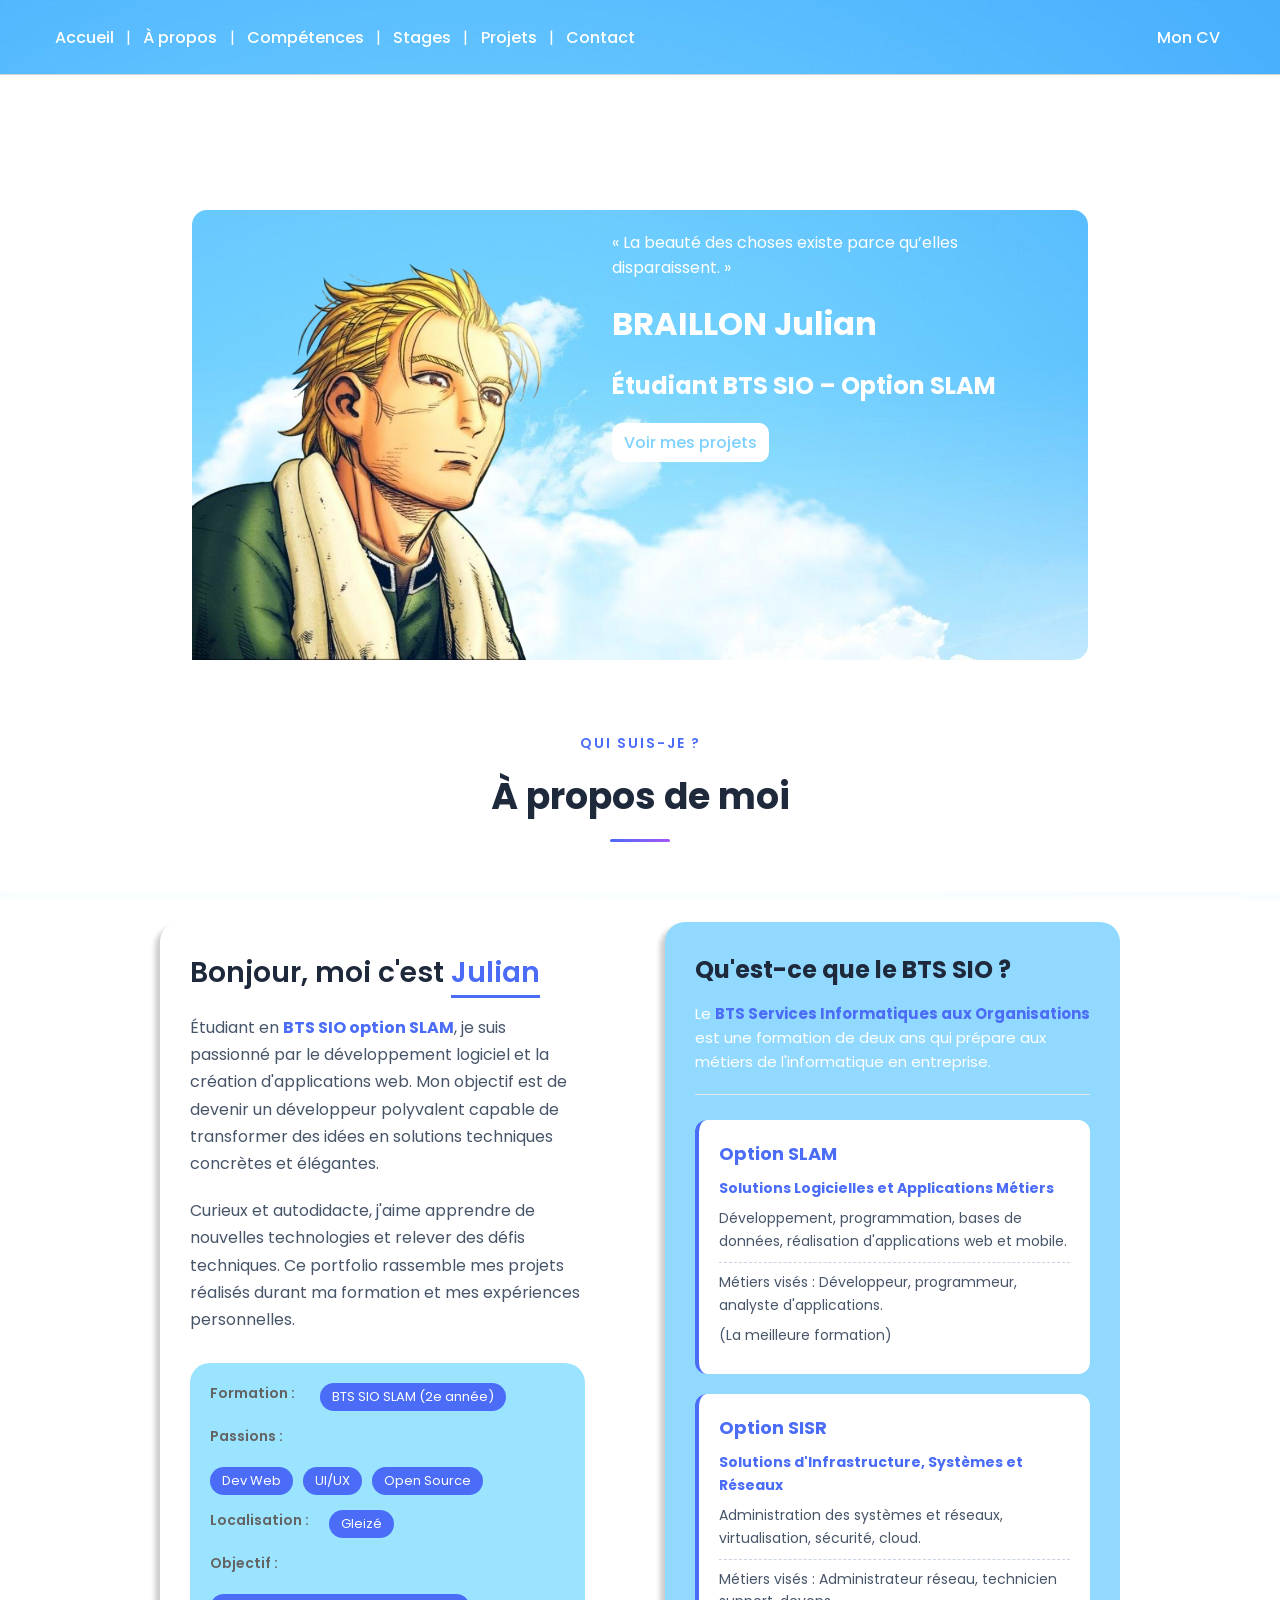
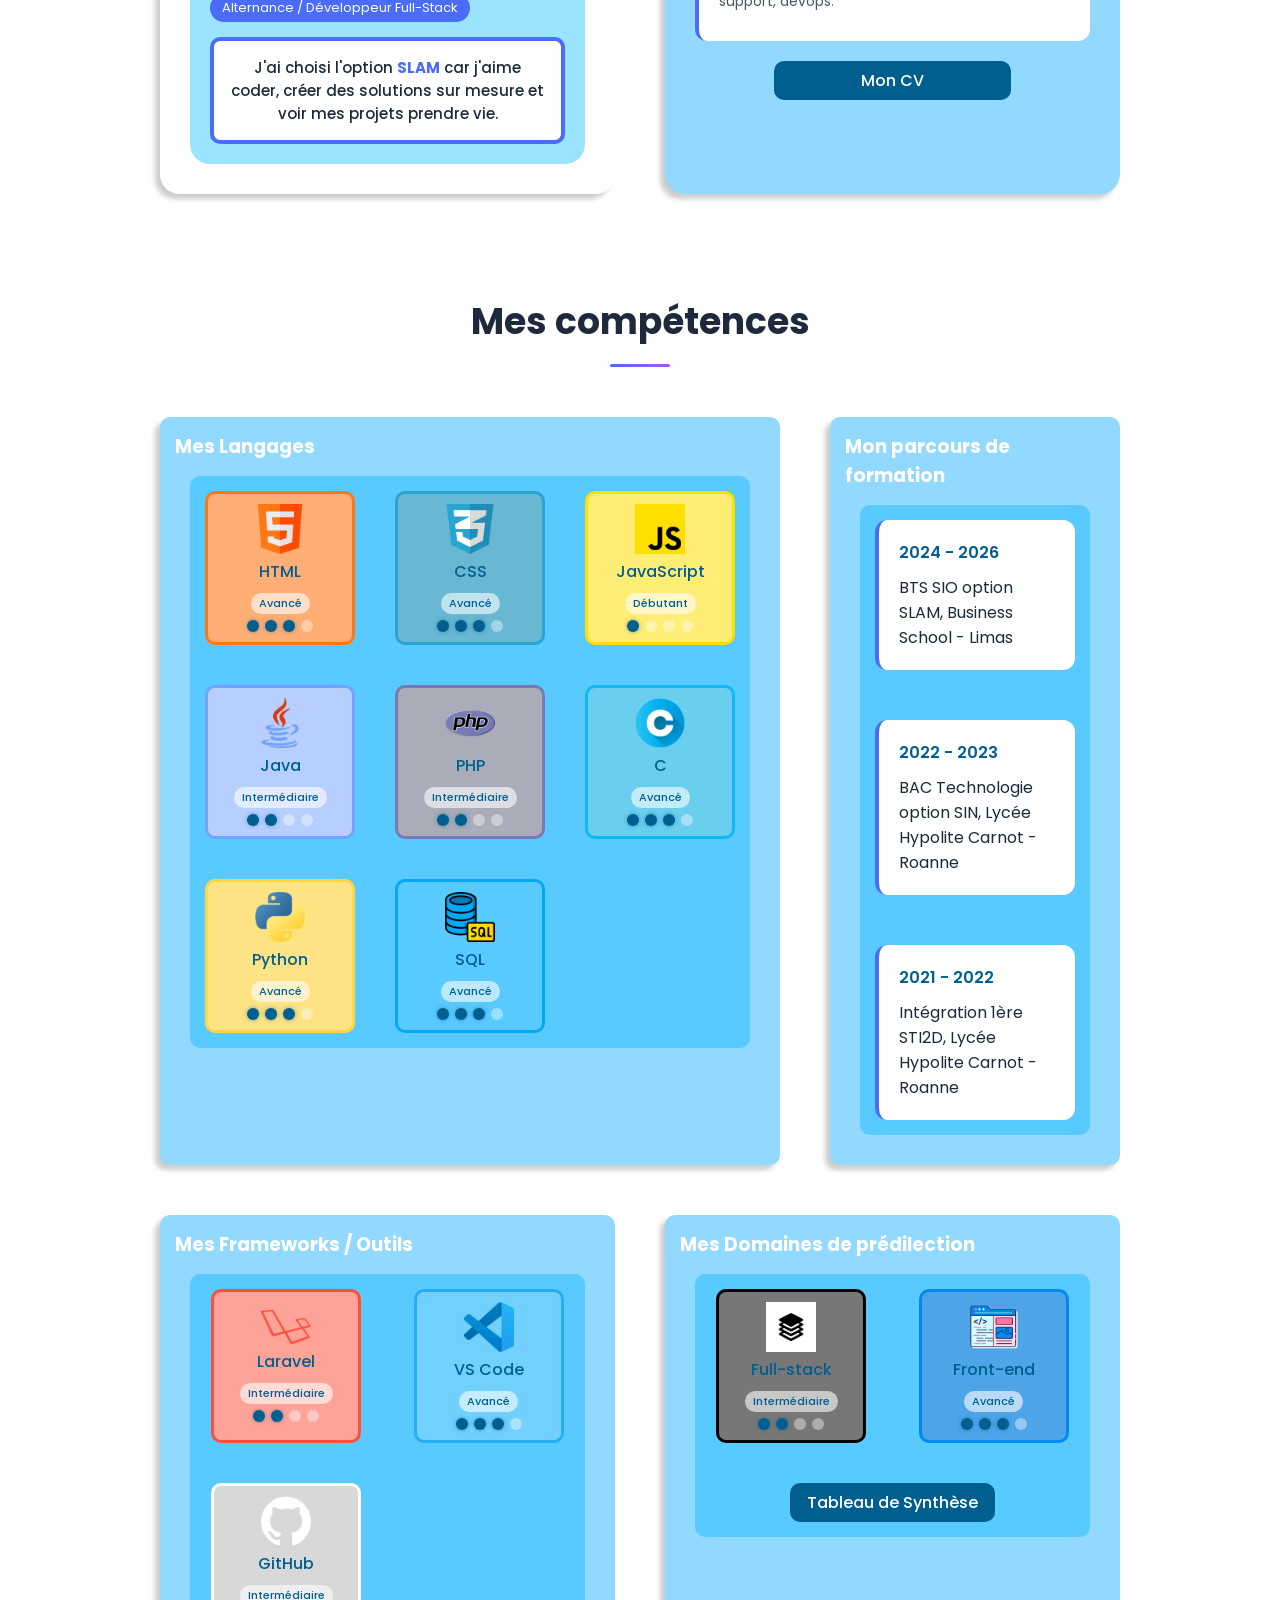
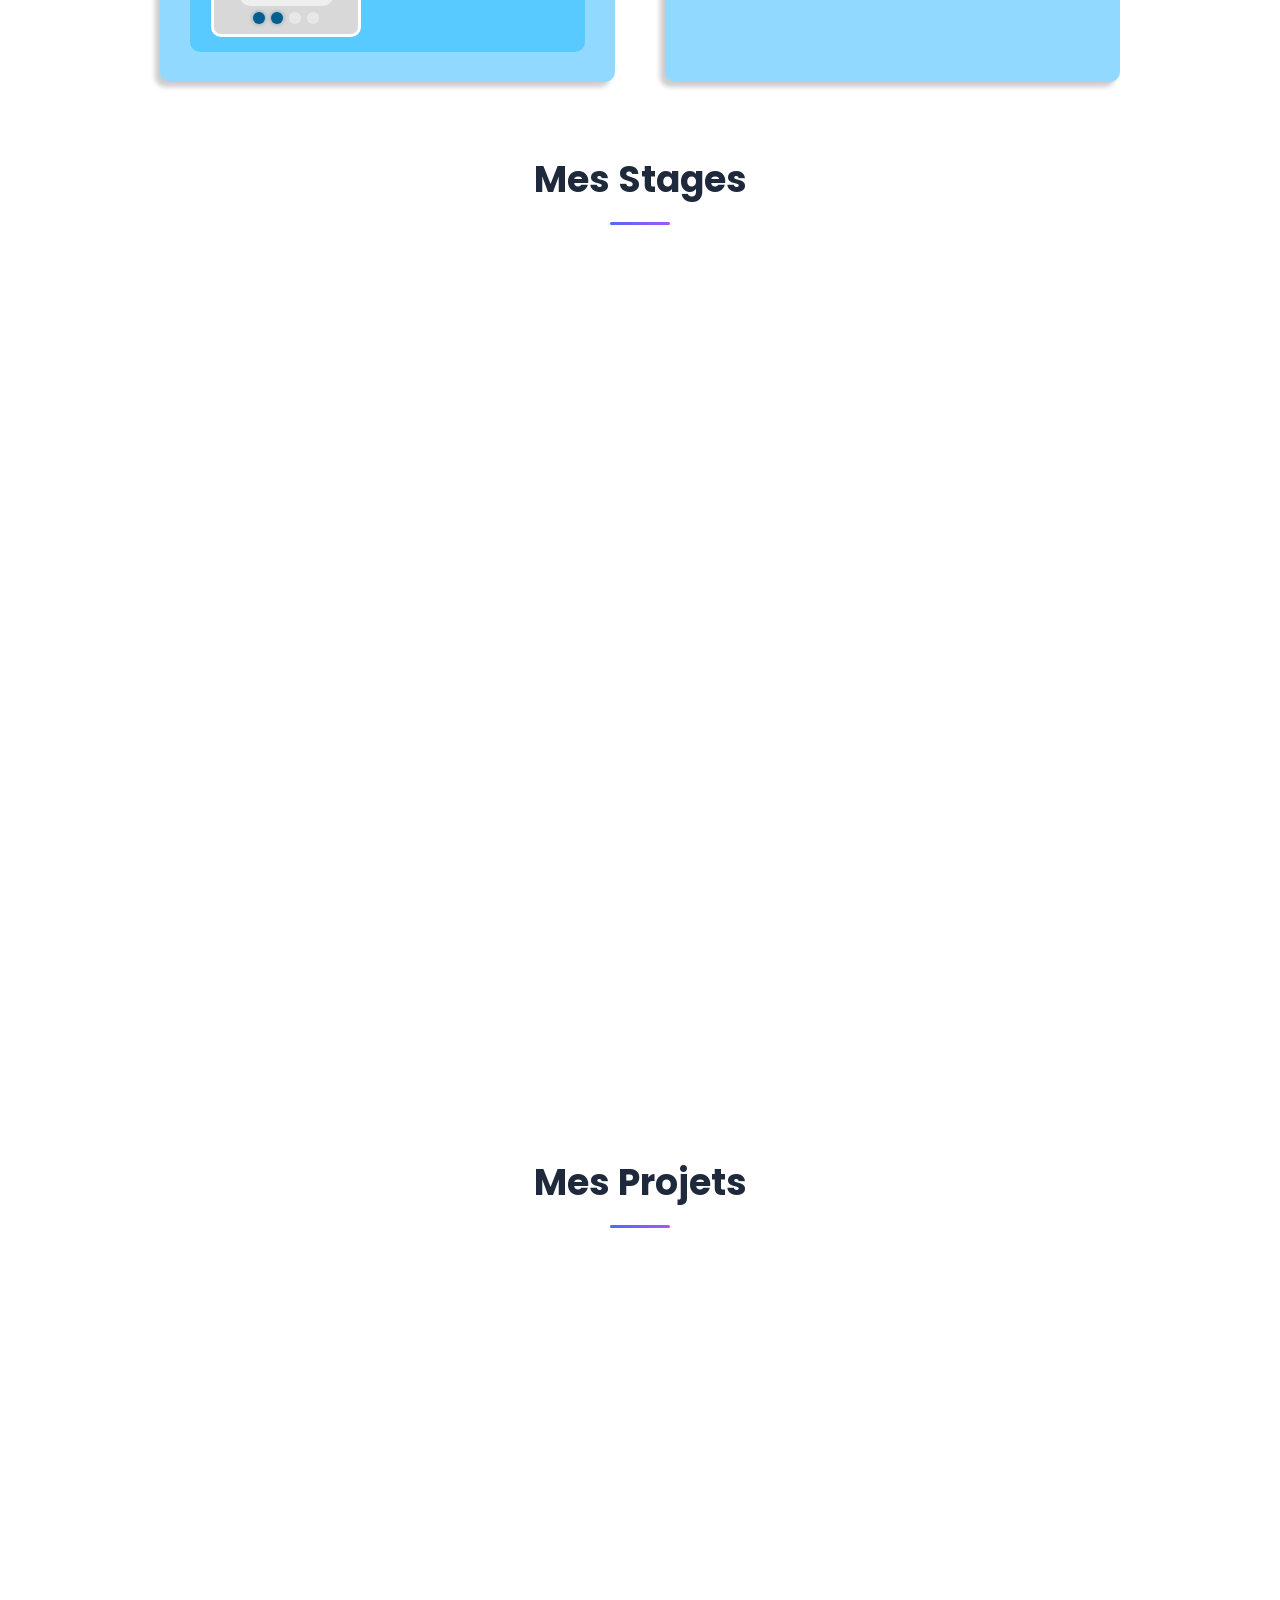
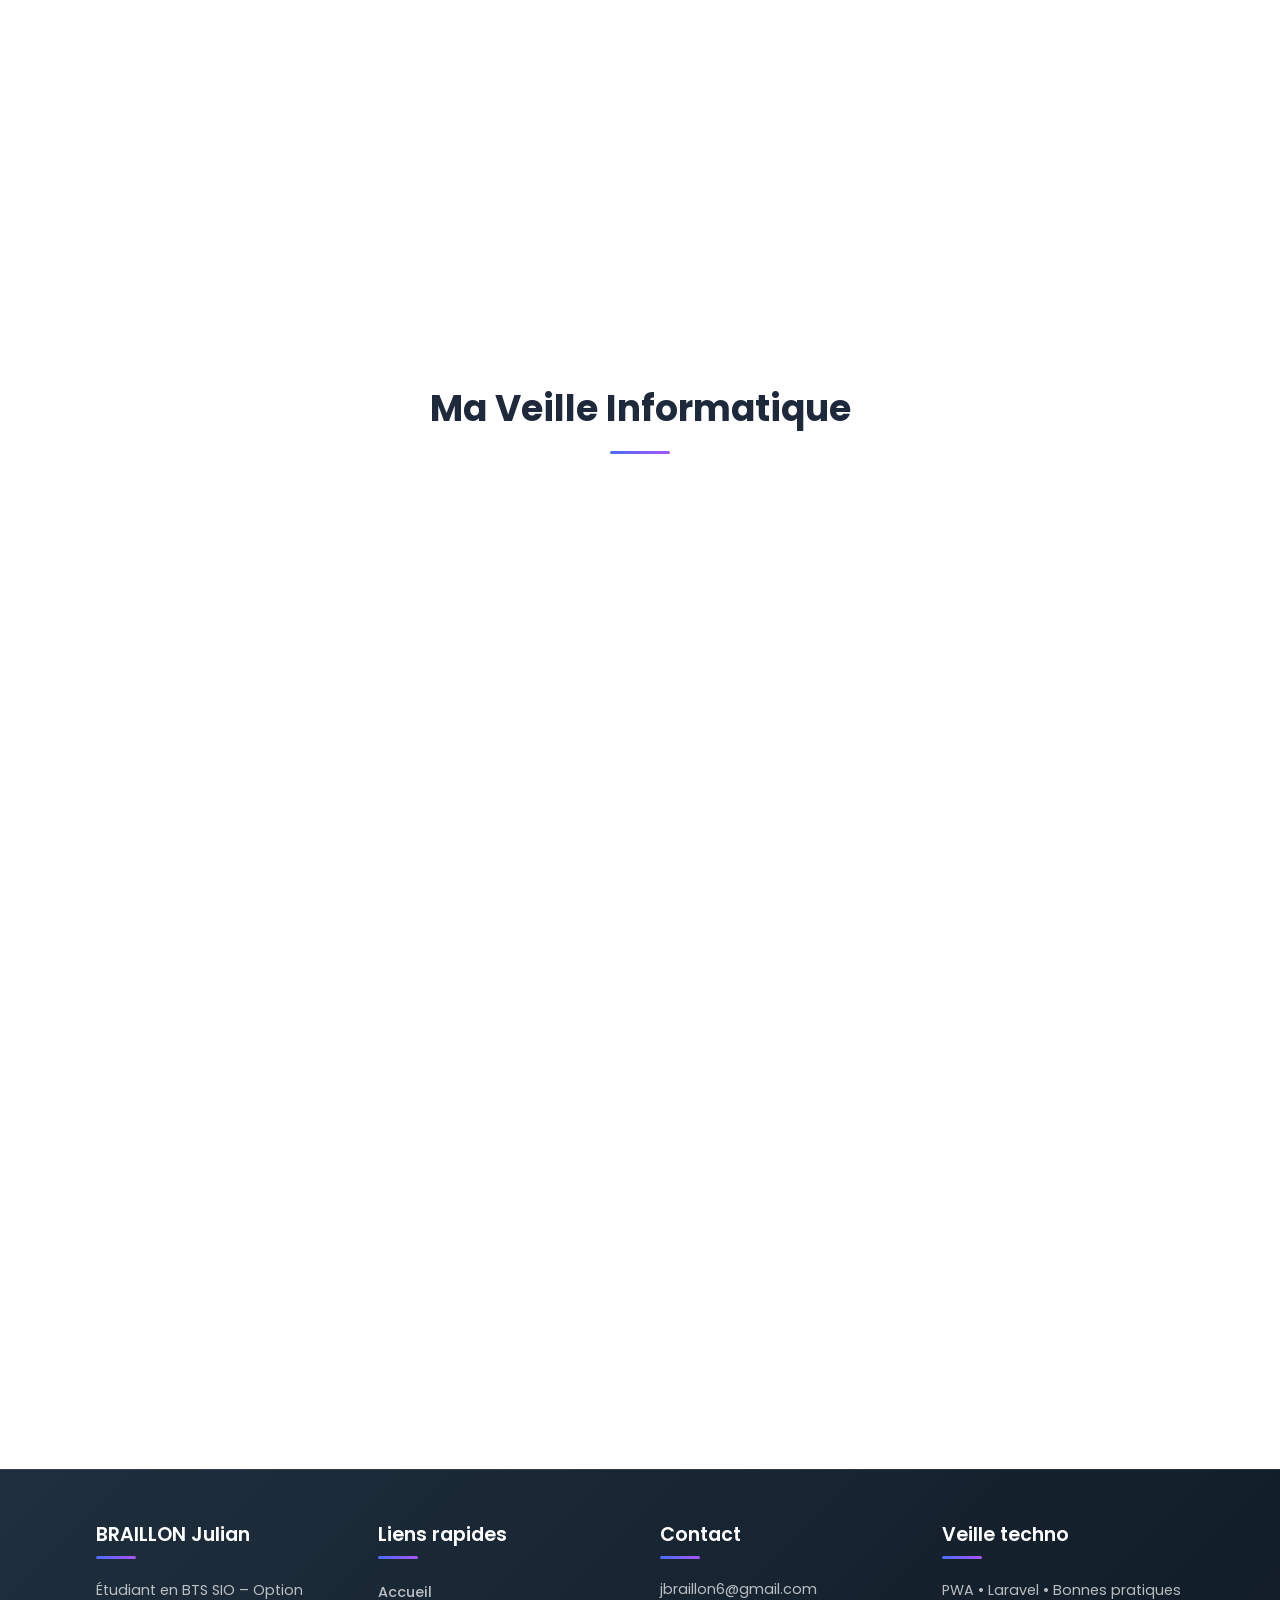
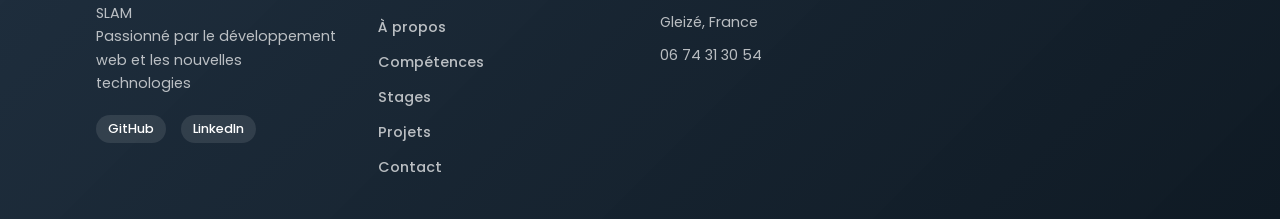
==== commit 432f7897: "le vrai Final push" ====
--- a/index.html
+++ b/index.html
@@ -9,17 +9,17 @@
 </head>
 <header>
     <div class="header-div">
-        <a href="#">Accueil</a>
+        <a href="#section1">Accueil</a>
         <p>|</p>
-        <a href="#">À propos</a>
+        <a href="#section2">À propos</a>
         <p>|</p>
-        <a href="#">Compétences</a>
+        <a href="#section3">Compétences</a>
         <p>|</p>
-        <a href="#">Stages</a>
+        <a href="#section4">Stages</a>
         <p>|</p>
-        <a href="#">Projets</a>
+        <a href="#section5">Projets</a>
         <p>|</p>
-        <a href="#">Contact</a>
+        <a href="#section6">Contact</a>
     </div>
     <div>
         <a href="cv.html" class="CV">Mon CV</a>
@@ -27,7 +27,7 @@
 </header>
 
 <body>
-    <div class="div-1">
+    <div class="div-1" id="section1">
         <div class="div-1-1">
             <img src="img\thorfinn.png" alt="photo de profil" class="thorfinn">
         </div>
@@ -35,7 +35,7 @@
             <p>« La beauté des choses existe parce qu’elles disparaissent. »</p>
             <h1>BRAILLON Julian</h1>
             <h2>Étudiant BTS SIO – Option SLAM</h2>
-            <a href="#">Voir mes projets</a>
+            <a href="#section5">Voir mes projets</a>
         </div>
     </div>
     <section id="a-propos" class="about-section">
@@ -47,7 +47,7 @@
             </div>
         </div>
     </section>
-    <div class="div-2">
+    <div class="div-2" id="section2">
         <div class="div-2-1">
             <div class="about-content">
                 <div class="about-text">
@@ -122,7 +122,7 @@
             </div>
         </div>
     </div>
-    <div class="div-3">
+    <div class="div-3" id="section3">
         <div class="div-3-1">
             <div class="section-header">
                 <h2 class="section-title">Mes compétences</h2>
@@ -337,7 +337,7 @@
             </div>
         </div>
     </div>
-    <div class="section-header">
+    <div class="section-header" id="section4">
         <h2 class="section-title">Mes Stages</h2>
         <div class="section-divider"></div>
     </div>
@@ -369,7 +369,7 @@
             </div>
         </div>
     </div>
-    <div class="section-header">
+    <div class="section-header" id="section5">
         <h2 class="section-title">Mes Projets</h2>
         <div class="section-divider"></div>
     </div>
@@ -424,8 +424,7 @@
                     ou encore les tendances du développement web et applicatif.
                 </p>
                 <p>
-                    Elle peut porter sur : les langages, les frameworks, les vulnérabilités, les outils,
-                    les méthodes (DevOps, Agile, etc.), ou les normes.
+                    Elle peut porter sur : les langages, les frameworks, les vulnérabilités, les outils, etc...
                 </p>
                 <h3>Pourquoi c’est important en BTS SIO ?</h3>
                 <ul>
@@ -439,17 +438,20 @@
                 <ul>
                     <li><strong>Sujet suivi :</strong> <span>Progressive Web Apps (PWA)</span> – Diaporama réalisé et
                         présenté</li>
-                    <li><strong>Outils utilisés :</strong> Feedly, newsletters (Laravel News, JS Weekly), GitHub,
-                        Twitter/X</li>
-                    <li><strong>Fréquence :</strong> 15 min par jour environ</li>
-                    <li><strong>Exemple de résultat :</strong> mise en place d’un service worker pour une application
-                        future</li>
+                    <li><strong>Outil utilisé:</strong>
+                        J’utilise Google Alerts pour suivre les nouveautés liées aux Progressive Web Apps (PWA) et
+                        aux technologies web.
+                    </li>
+                    <li><strong>Exemple de résultat :</strong> ajout et généralisation des “Protocol Handlers” pour les
+                        Progressive Web Apps en 2024, permettant d’ouvrir automatiquement une PWA depuis des liens
+                        externes et de mieux l’intégrer au système</li>
                 </ul>
                 <h3>Bénéfices pour mon projet professionnel</h3>
                 <p>
-                    Cette pratique m’a permis de <span>découvrir Laravel 11 avant sa sortie officielle</span>,
-                    d’intégrer des bonnes pratiques récentes dans mes projets (Domaine des Bruyères, DCS Games),
-                    et de développer une vraie <span>curiosité technique</span> valorisée en entreprise.
+                    Cette pratique me permet de renforcer mes compétences en développement web et de rester en veille
+                    sur des technologies actuelles comme les Progressive Web Apps (PWA).
+                    Maîtriser ce type d’outils constitue un réel avantage, car les solutions web modernes sont de plus
+                    en plus utilisées en entreprise.
                 </p>
             </div>
         </div>
@@ -462,20 +464,19 @@
                     <p>Étudiant en BTS SIO – Option SLAM<br>Passionné par le développement web et les nouvelles
                         technologies</p>
                     <div class="footer-social">
-                        <a href="#" class="social-link">GitHub</a>
-                        <a href="#" class="social-link">LinkedIn</a>
-                        <a href="#" class="social-link">Twitter/X</a>
+                        <a href="https://github.com/JulianBraillon" class="social-link">GitHub</a>
+                        <a href="https://www.linkedin.com/in/julian-braillon-7a9061297/" class="social-link">LinkedIn</a>
                     </div>
                 </div>
                 <div class="footer-col">
                     <h3>Liens rapides</h3>
                     <ul class="footer-links">
-                        <li><a href="#">Accueil</a></li>
-                        <li><a href="#">À propos</a></li>
-                        <li><a href="#">Compétences</a></li>
-                        <li><a href="#">Stages</a></li>
-                        <li><a href="#">Projets</a></li>
-                        <li><a href="#">Contact</a></li>
+                        <li><a href="#section1">Accueil</a></li>
+                        <li><a href="#section2">À propos</a></li>
+                        <li><a href="#section3">Compétences</a></li>
+                        <li><a href="#section4">Stages</a></li>
+                        <li><a href="#section5">Projets</a></li>
+                        <li><a href="#section6">Contact</a></li>
                     </ul>
                 </div>
                 <div class="footer-col">
@@ -489,9 +490,6 @@
                 <div class="footer-col">
                     <h3>Veille techno</h3>
                     <p>PWA • Laravel • Bonnes pratiques</p>
-                    <div class="footer-credit">
-                        <p>© 2025 - Tous droits réservés</p>
-                    </div>
                 </div>
             </div>
         </div>
--- a/style.css
+++ b/style.css
@@ -9,6 +9,9 @@
     color: white;
 }
 
+html {
+  scroll-behavior: smooth;
+}
 
 header {
     width: 100%;
@@ -80,8 +83,8 @@
 .div-1-2 {
     display: flex;
     flex-direction: column;
-    justify-content: space-evenly;
     align-items: start;
+    margin-top: 20px;
     gap: 20px;
     margin-right: 70px;
 }
